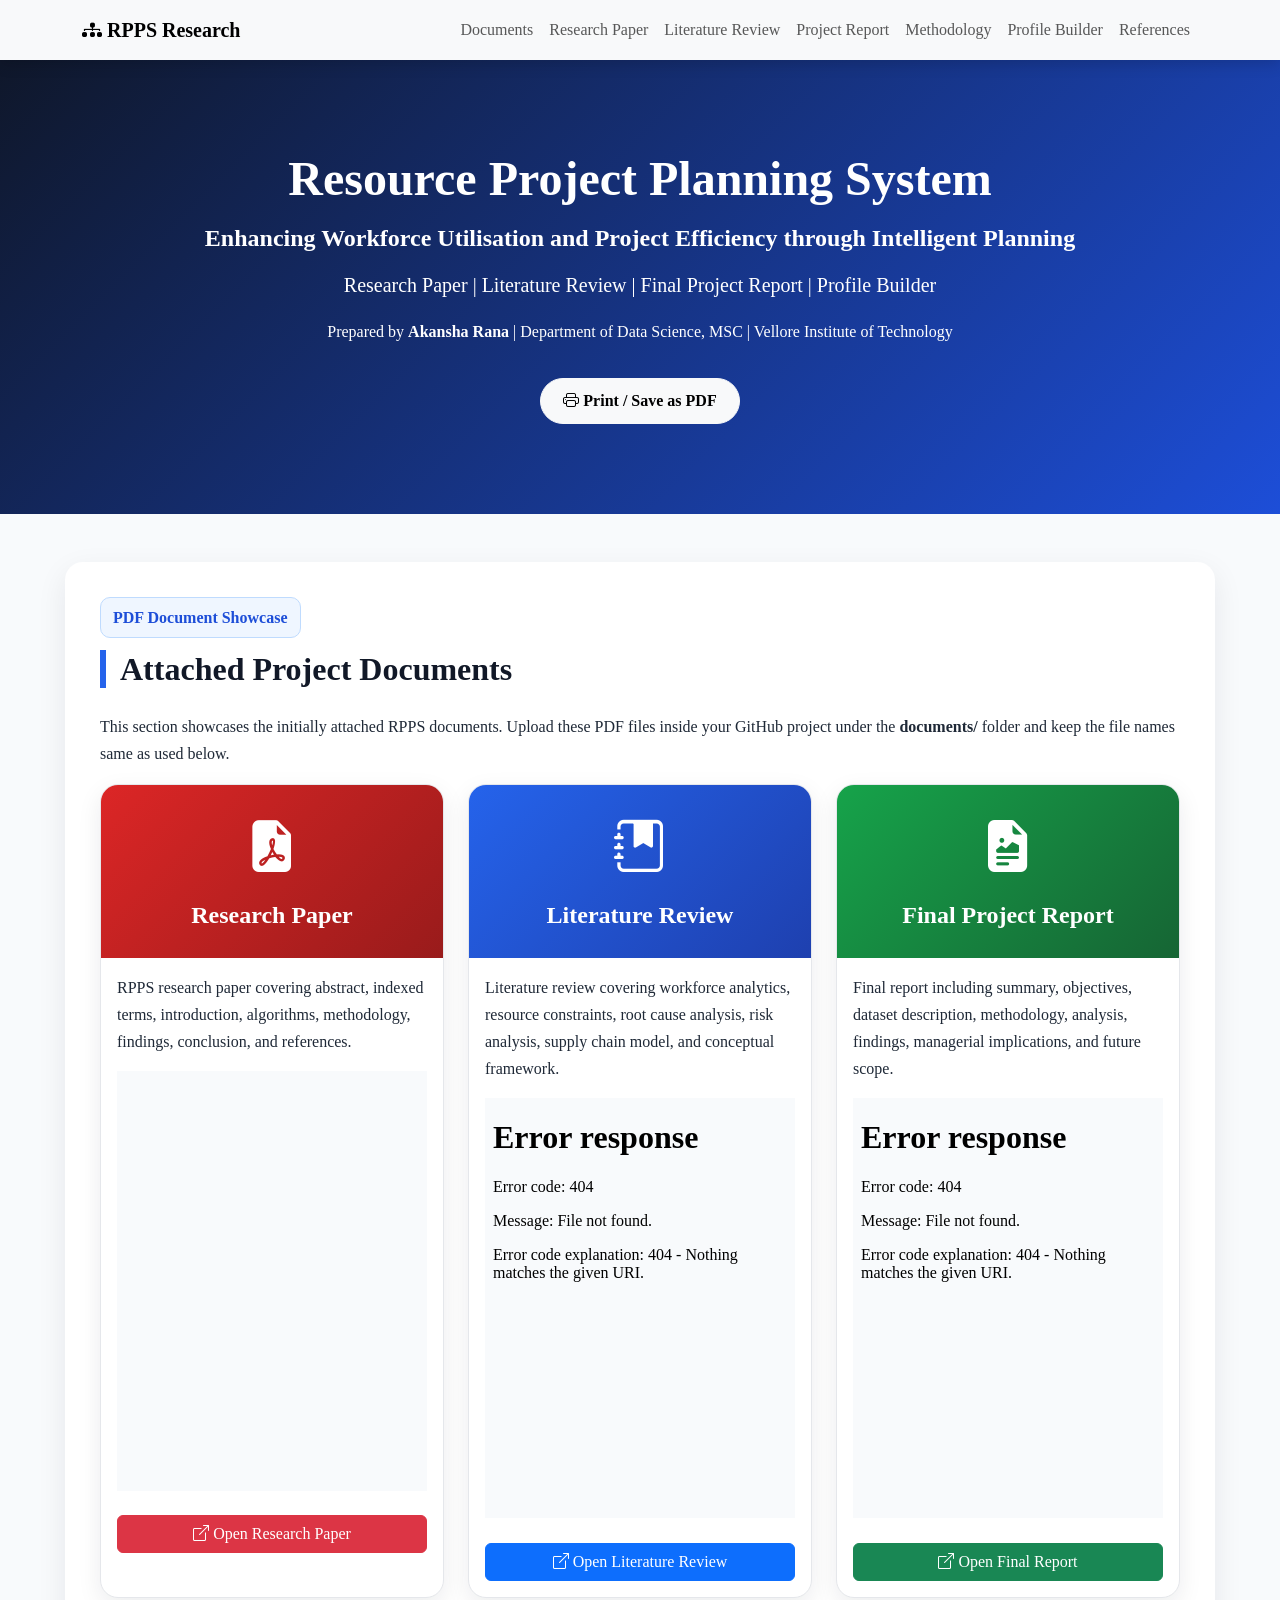
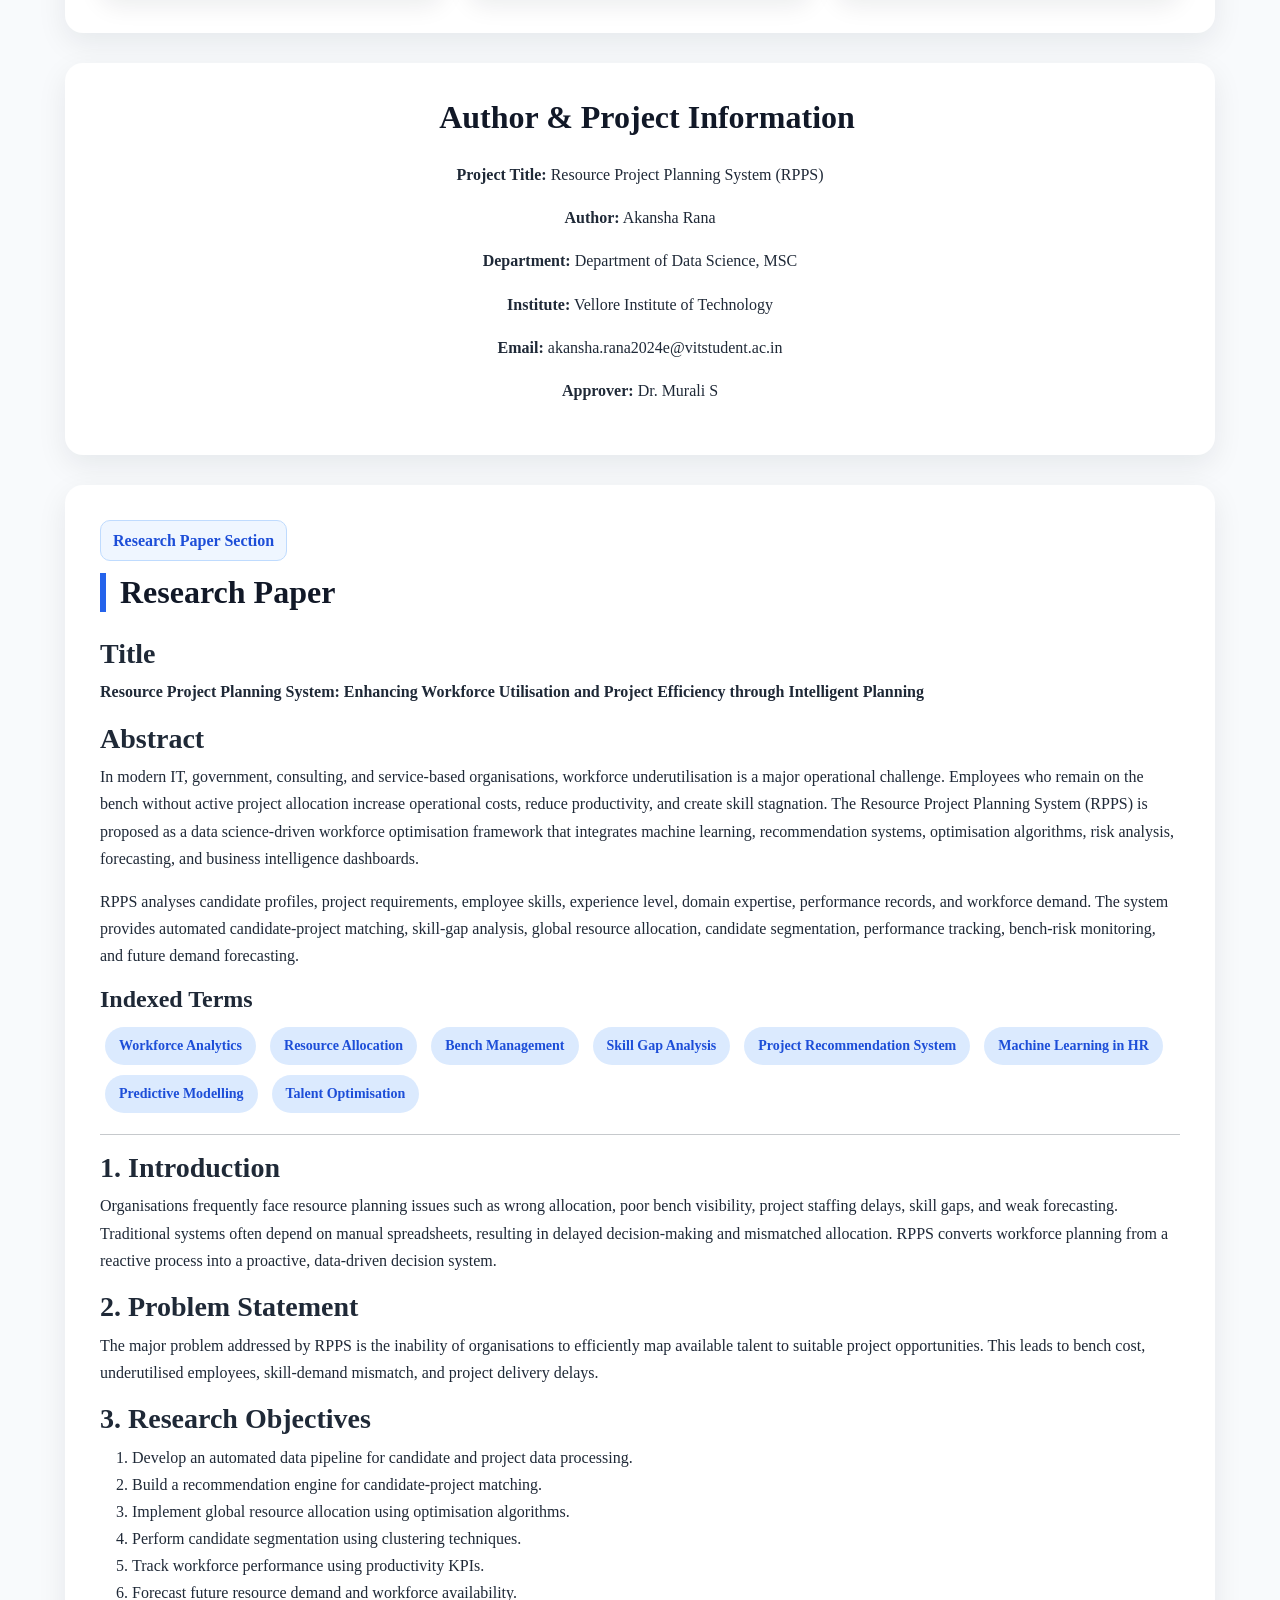
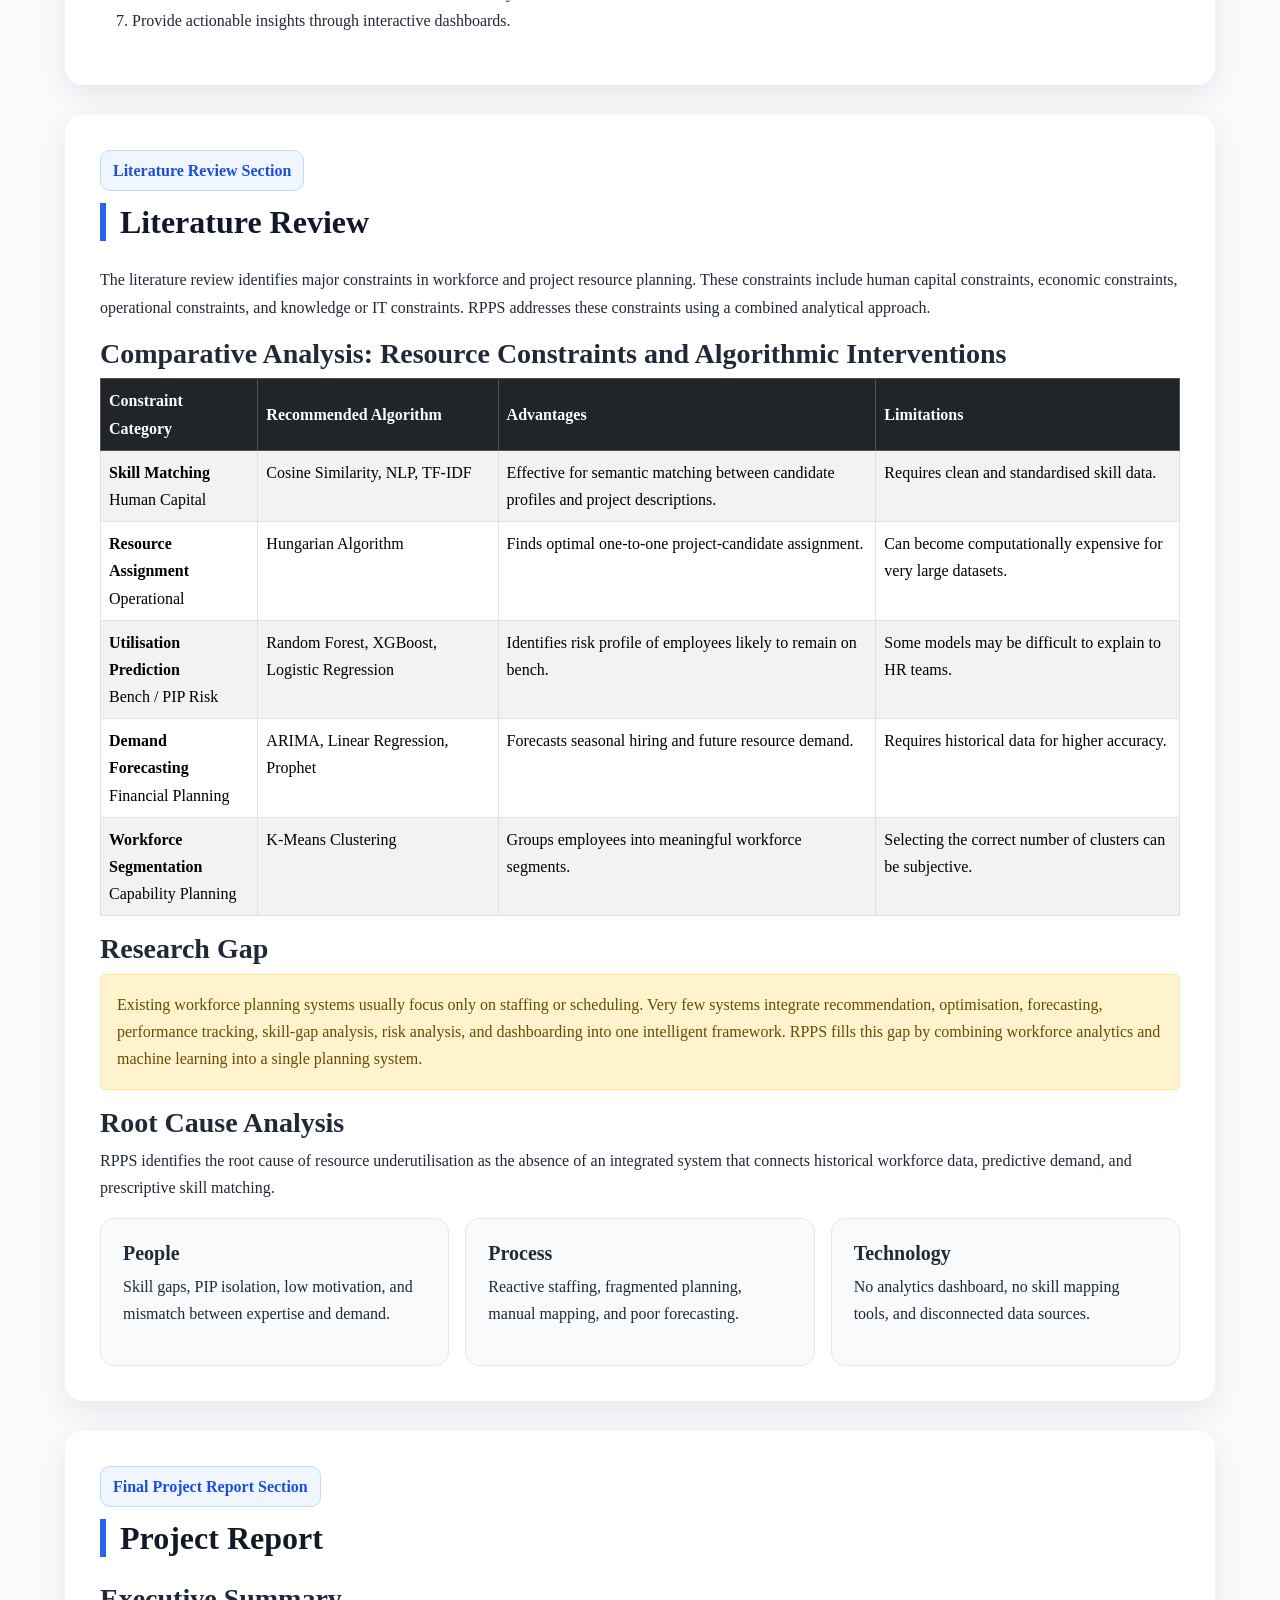
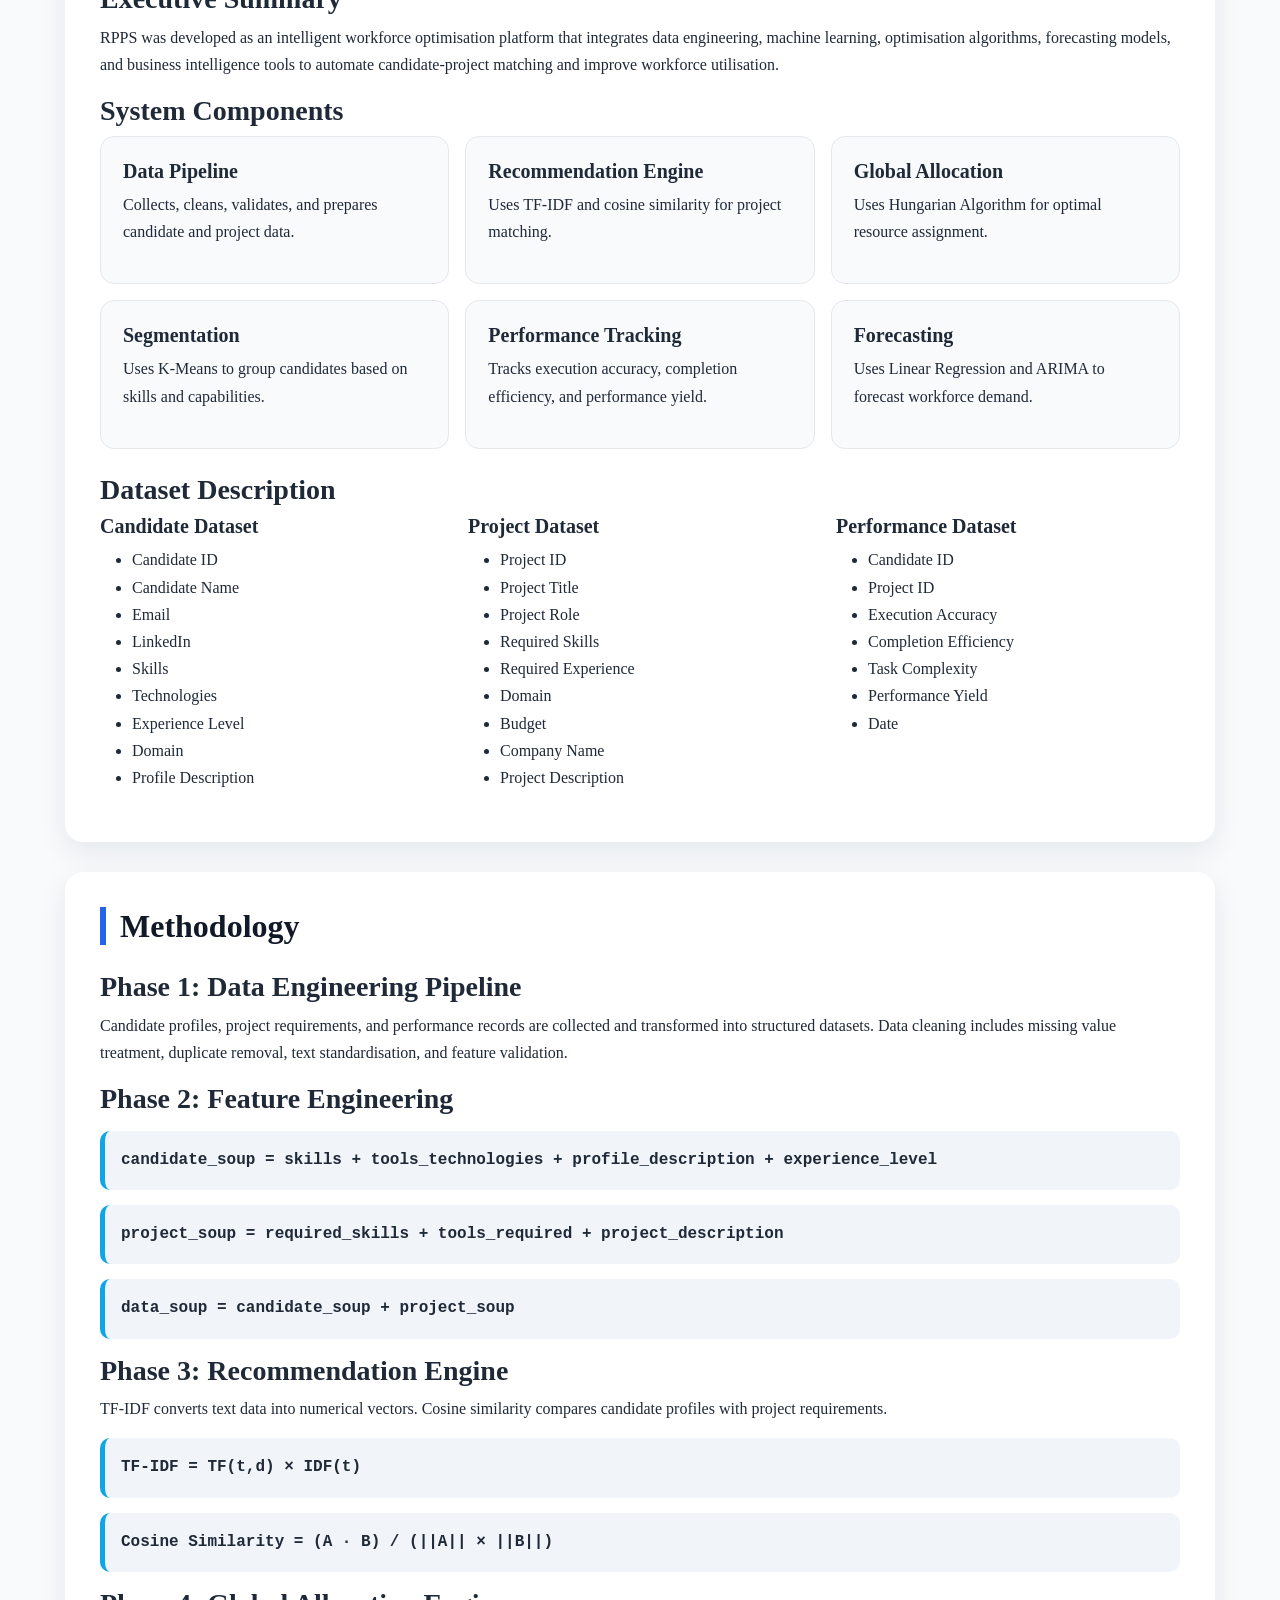
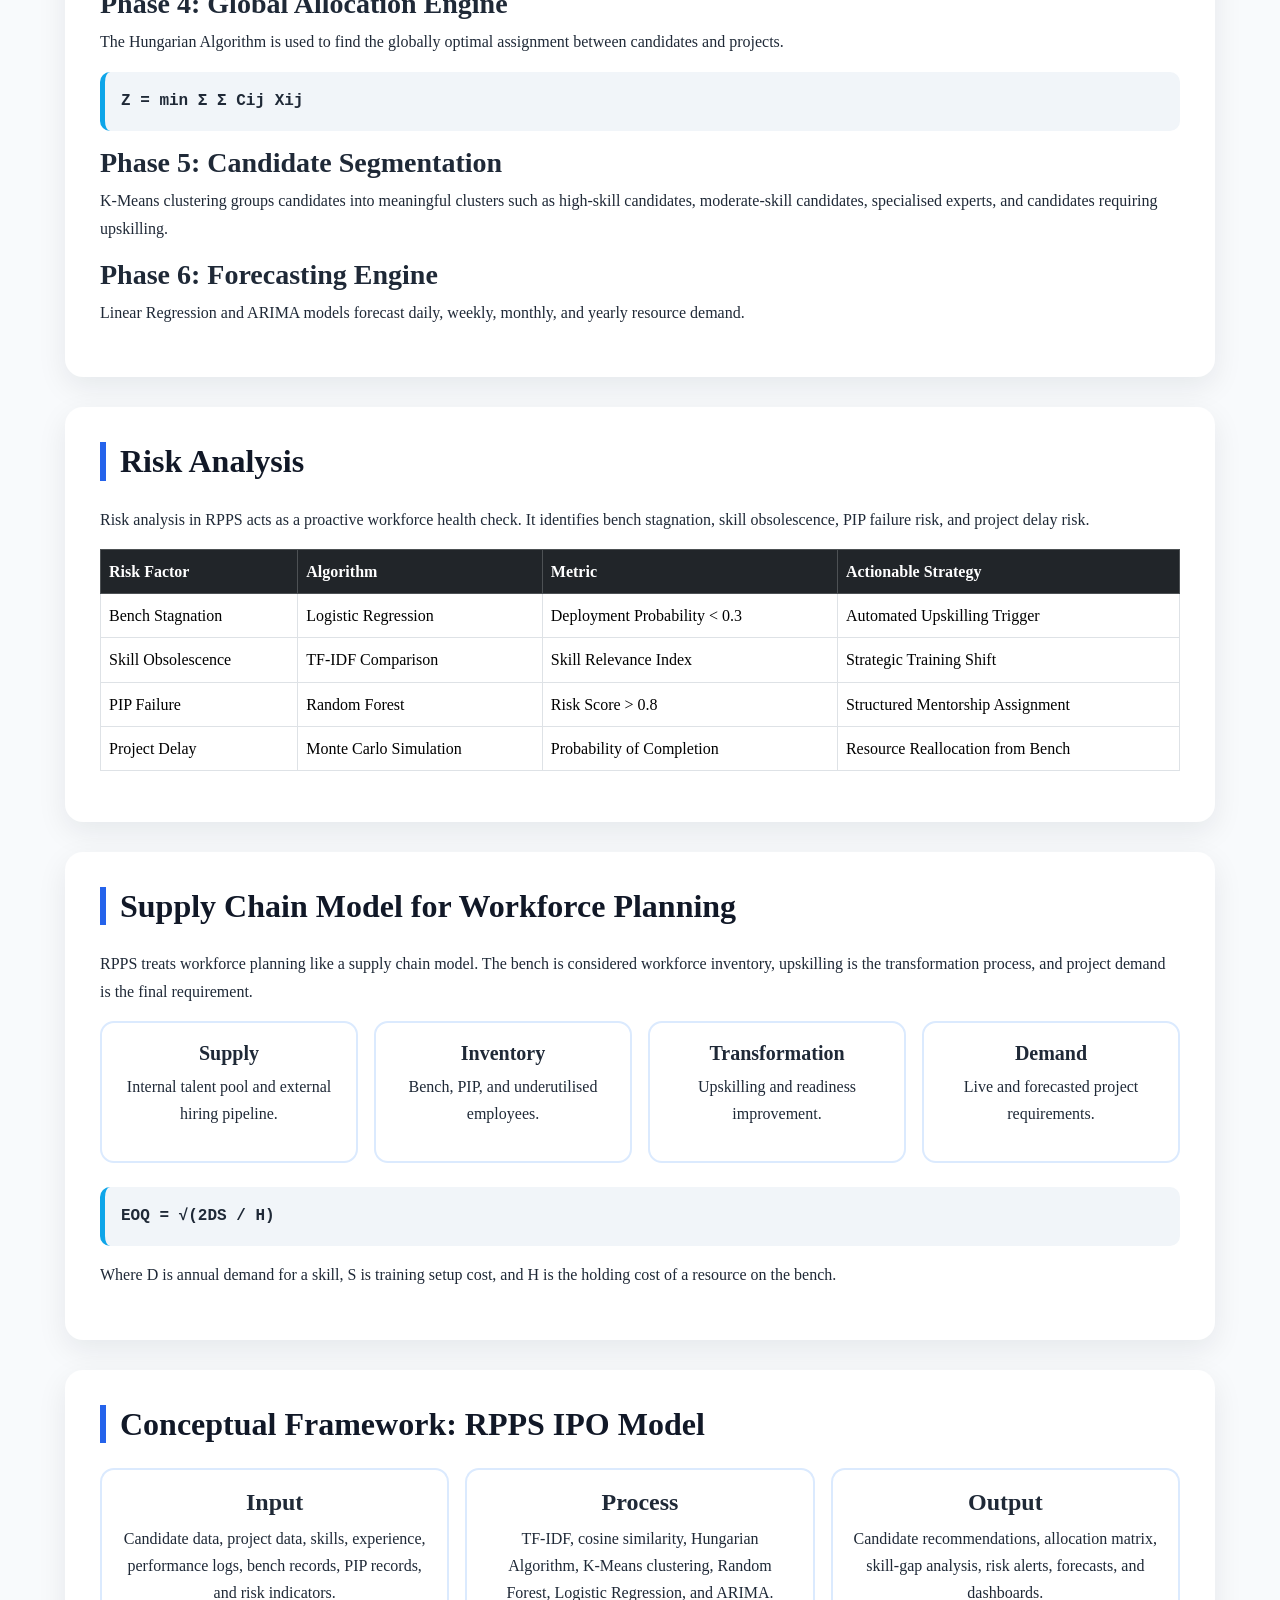
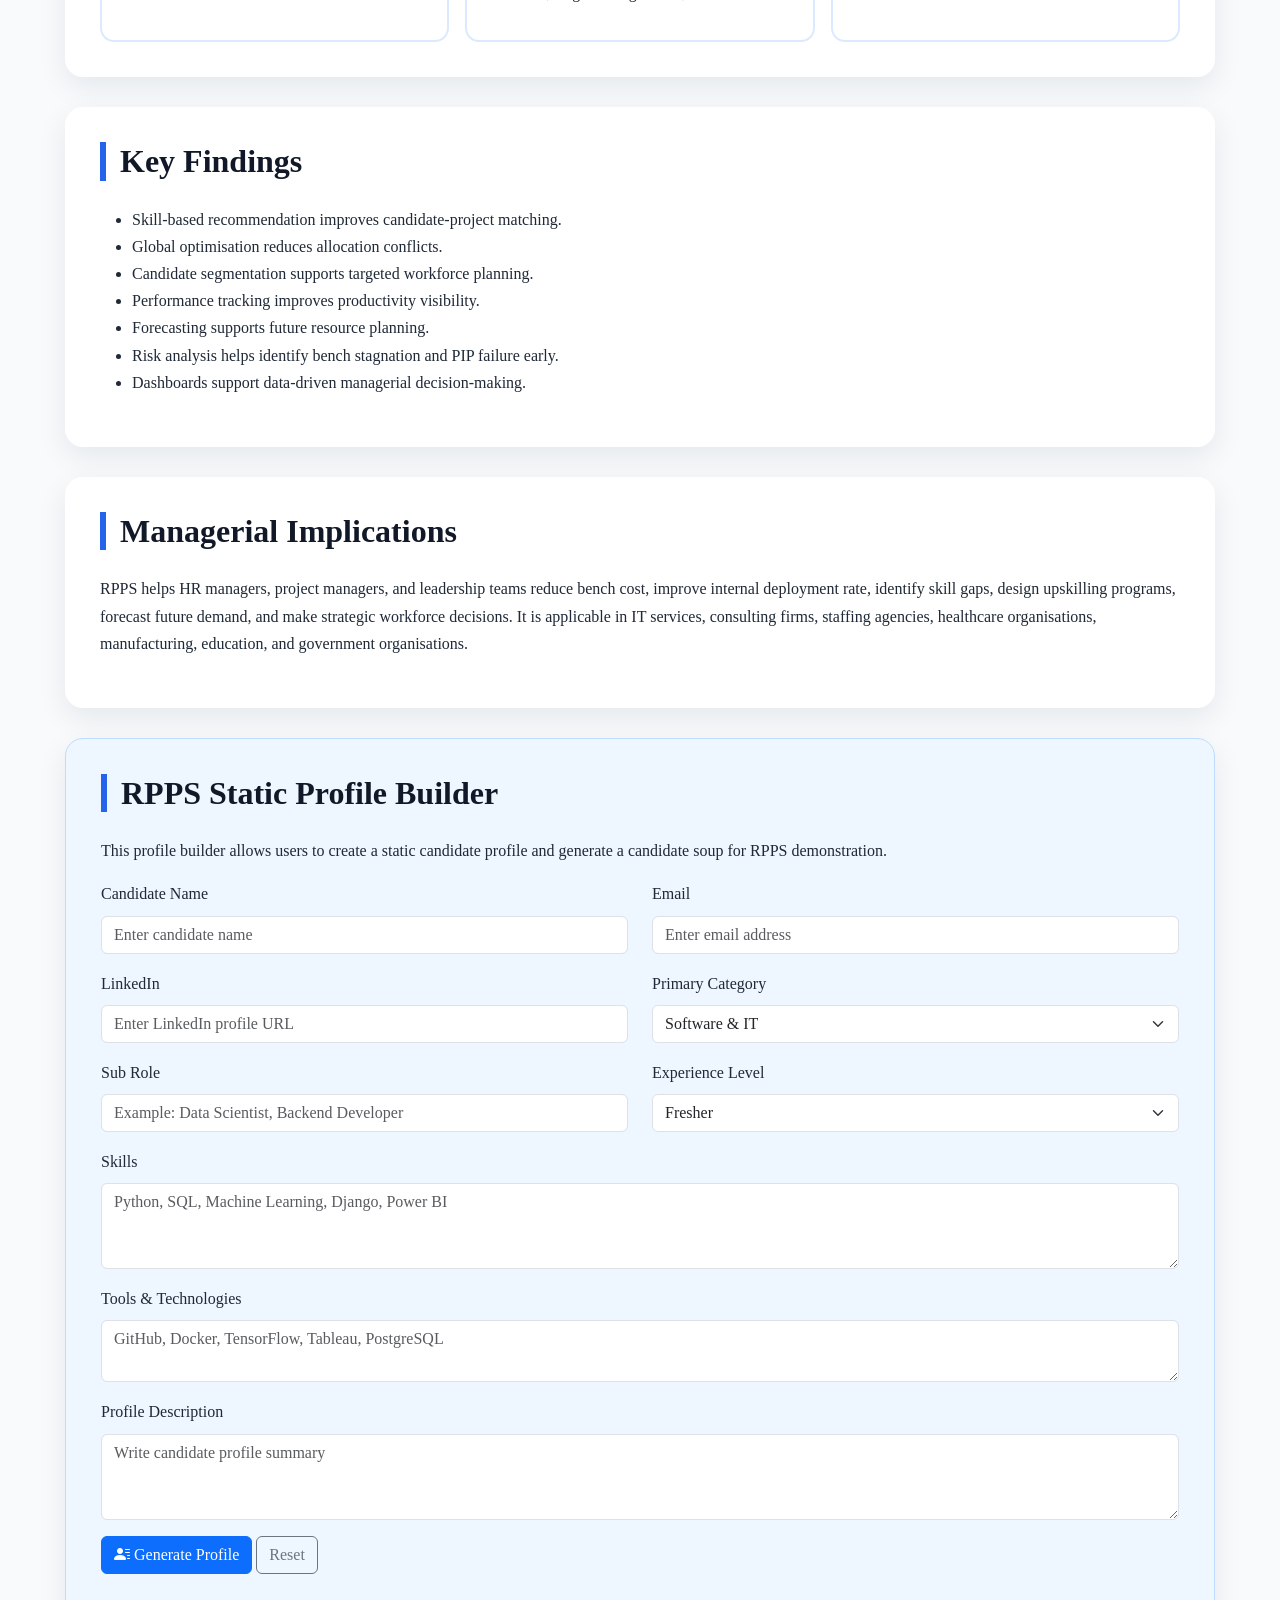
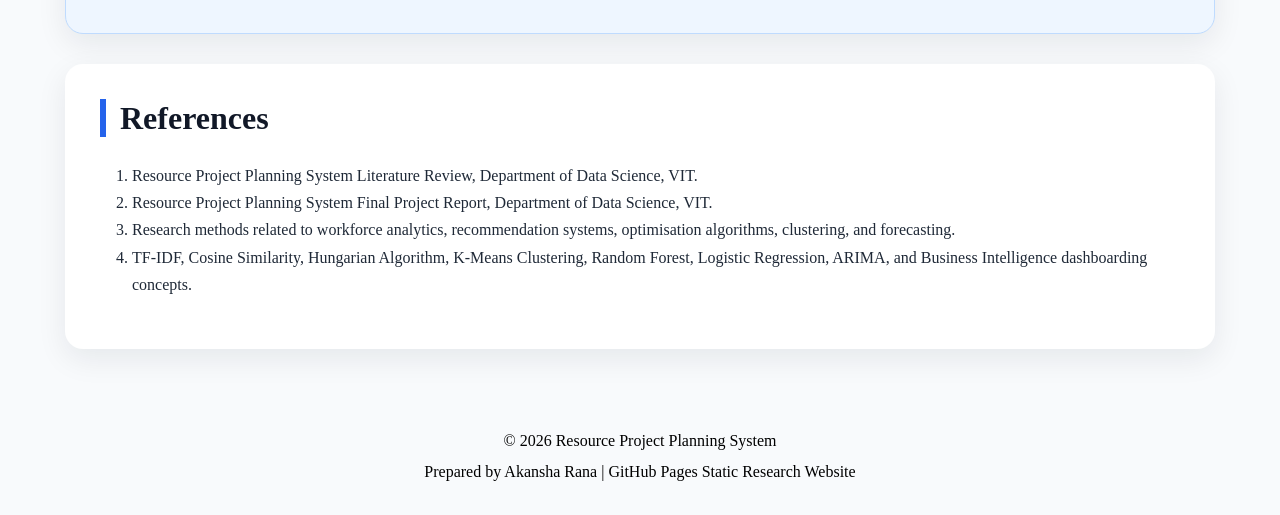
==== research_paper.html @ 9eb7f097 "adding latest code" ====
<!DOCTYPE html>
<html lang="en">
<head>
  <meta charset="UTF-8" />
  <meta name="viewport" content="width=device-width, initial-scale=1.0" />

  <title>RPPS Research Paper | GitHub Static Page</title>

  <link href="assets/css/bootstrap.min.css" rel="stylesheet">
  <link href="https://cdn.jsdelivr.net/npm/bootstrap-icons@1.11.3/font/bootstrap-icons.css" rel="stylesheet">

  <style>
    :root {
      --primary: #2563eb;
      --dark: #0f172a;
      --light: #f8fafc;
      --card: #ffffff;
      --text: #1f2937;
    }

    html {
      scroll-behavior: smooth;
    }

    body {
      font-family: Georgia, "Times New Roman", serif;
      background: var(--light);
      color: var(--text);
      line-height: 1.7;
    }

    .navbar {
      box-shadow: 0 4px 14px rgba(0,0,0,0.15);
    }

    .hero {
      background: linear-gradient(135deg, #0f172a, #1d4ed8);
      color: white;
      padding: 90px 20px;
      text-align: center;
    }

    .hero h1 {
      font-size: 3rem;
      font-weight: 800;
    }

    .container-paper {
      max-width: 1150px;
      margin: auto;
    }

    .paper-card {
      background: var(--card);
      padding: 35px;
      border-radius: 18px;
      box-shadow: 0 10px 30px rgba(15, 23, 42, 0.08);
      margin-bottom: 30px;
    }

    h2 {
      font-weight: 700;
      border-left: 6px solid var(--primary);
      padding-left: 14px;
      margin-bottom: 25px;
      color: #111827;
    }

    h3, h4, h5 {
      font-weight: 700;
    }

    .keyword {
      display: inline-block;
      background: #dbeafe;
      color: #1d4ed8;
      padding: 7px 14px;
      border-radius: 25px;
      margin: 5px;
      font-size: 14px;
      font-weight: 600;
    }

    .formula {
      background: #f1f5f9;
      border-left: 5px solid #0ea5e9;
      padding: 16px;
      border-radius: 10px;
      margin: 15px 0;
      font-family: "Courier New", monospace;
      font-weight: 600;
    }

    .mini-card {
      background: #f8fafc;
      border: 1px solid #e5e7eb;
      border-radius: 14px;
      padding: 22px;
      height: 100%;
    }

    .section-badge {
      display: inline-block;
      background: #eff6ff;
      color: #1d4ed8;
      border: 1px solid #bfdbfe;
      border-radius: 10px;
      padding: 6px 12px;
      font-weight: 700;
      margin-bottom: 12px;
    }

    .profile-box {
      background: #eef6ff;
      border: 1px solid #bfdbfe;
    }

    .flow-box {
      background: white;
      border: 2px solid #dbeafe;
      padding: 18px;
      border-radius: 14px;
      height: 100%;
      text-align: center;
    }

    .document-card {
      border: 1px solid #e5e7eb;
      border-radius: 18px;
      overflow: hidden;
      height: 100%;
      box-shadow: 0 8px 24px rgba(15, 23, 42, 0.08);
      background: #ffffff;
    }

    .document-header {
      padding: 20px;
      color: #ffffff;
      text-align: center;
    }

    .doc-paper {
      background: linear-gradient(135deg, #dc2626, #991b1b);
    }

    .doc-literature {
      background: linear-gradient(135deg, #2563eb, #1e40af);
    }

    .doc-report {
      background: linear-gradient(135deg, #16a34a, #166534);
    }

    .pdf-preview {
      width: 100%;
      height: 420px;
      border: none;
      background: #f8fafc;
    }

    .footer {
      background: var(--light);
      color: black;
      padding: 30px;
      text-align: center;
      margin-top: 40px;
    }

    .table th {
      vertical-align: middle;
    }

    .print-btn {
      border-radius: 30px;
      padding: 10px 22px;
      font-weight: 700;
    }

    @media print {
      nav,
      .print-btn,
      .profile-box,
      .footer,
      #document-showcase {
        display: none !important;
      }

      body {
        background: white;
      }

      .paper-card {
        box-shadow: none;
        border: 1px solid #ddd;
        page-break-inside: avoid;
      }
    }
  </style>
</head>

<body>

<nav class="navbar navbar-expand-lg navbar-light bg-light sticky-top">
  <div class="container">
    <a class="navbar-brand fw-bold" href="#home">
      <i class="bi bi-diagram-3-fill"></i> RPPS Research
    </a>

    <button class="navbar-toggler" type="button" data-bs-toggle="collapse" data-bs-target="#mainNavbar">
      <span class="navbar-toggler-icon"></span>
    </button>

    <div class="collapse navbar-collapse" id="mainNavbar">
      <ul class="navbar-nav ms-auto">
        <li class="nav-item"><a class="nav-link" href="#document-showcase">Documents</a></li>
        <li class="nav-item"><a class="nav-link" href="#research-paper">Research Paper</a></li>
        <li class="nav-item"><a class="nav-link" href="#literature-review">Literature Review</a></li>
        <li class="nav-item"><a class="nav-link" href="#project-report">Project Report</a></li>
        <li class="nav-item"><a class="nav-link" href="#methodology">Methodology</a></li>
        <li class="nav-item"><a class="nav-link" href="#profile-builder">Profile Builder</a></li>
        <li class="nav-item"><a class="nav-link" href="#references">References</a></li>
      </ul>
    </div>
  </div>
</nav>

<header id="home" class="hero">
  <div class="container">
    <h1>Resource Project Planning System</h1>
    <h4 class="mt-3">Enhancing Workforce Utilisation and Project Efficiency through Intelligent Planning</h4>

    <p class="lead mt-3">
      Research Paper | Literature Review | Final Project Report | Profile Builder
    </p>

    <p>
      Prepared by <strong>Akansha Rana</strong> |
      Department of Data Science, MSC |
      Vellore Institute of Technology
    </p>

    <button onclick="window.print()" class="btn btn-light print-btn mt-3">
      <i class="bi bi-printer"></i> Print / Save as PDF
    </button>
  </div>
</header>

<main class="container-paper my-5">

  <section id="document-showcase" class="paper-card">
    <span class="section-badge">PDF Document Showcase</span>

    <h2>Attached Project Documents</h2>

    <p>
      This section showcases the initially attached RPPS documents. Upload these PDF files inside your GitHub project
      under the <strong>documents/</strong> folder and keep the file names same as used below.
    </p>

    <div class="row g-4">

      <div class="col-lg-4">
        <div class="document-card">
          <div class="document-header doc-paper">
            <i class="bi bi-file-earmark-pdf-fill" style="font-size: 52px;"></i>
            <h4 class="mt-2">Research Paper</h4>
          </div>

          <div class="p-3">
            <p>
              RPPS research paper covering abstract, indexed terms, introduction, algorithms,
              methodology, findings, conclusion, and references.
            </p>

            <iframe class="pdf-preview" src="./research_paper.pdf"></iframe>

            <div class="d-grid gap-2 mt-3">
              <a href="./research_paper.pdf" target="_blank" class="btn btn-danger">
                <i class="bi bi-box-arrow-up-right"></i> Open Research Paper
              </a>
            </div>
          </div>
        </div>
      </div>

      <div class="col-lg-4">
        <div class="document-card">
          <div class="document-header doc-literature">
            <i class="bi bi-journal-bookmark-fill" style="font-size: 52px;"></i>
            <h4 class="mt-2">Literature Review</h4>
          </div>

          <div class="p-3">
            <p>
              Literature review covering workforce analytics, resource constraints, root cause analysis,
              risk analysis, supply chain model, and conceptual framework.
            </p>

            <iframe class="pdf-preview" src="./literature-review.pdf"></iframe>

            <div class="d-grid gap-2 mt-3">
              <a href="./literature-review.pdf" target="_blank" class="btn btn-primary">
                <i class="bi bi-box-arrow-up-right"></i> Open Literature Review
              </a>
            </div>
          </div>
        </div>
      </div>

      <div class="col-lg-4">
        <div class="document-card">
          <div class="document-header doc-report">
            <i class="bi bi-file-earmark-richtext-fill" style="font-size: 52px;"></i>
            <h4 class="mt-2">Final Project Report</h4>
          </div>

          <div class="p-3">
            <p>
              Final report including summary, objectives, dataset description, methodology,
              analysis, findings, managerial implications, and future scope.
            </p>

            <iframe class="pdf-preview" src="./final-project-report.pdf"></iframe>

            <div class="d-grid gap-2 mt-3">
              <a href="./final-project-report.pdf" target="_blank" class="btn btn-success">
                <i class="bi bi-box-arrow-up-right"></i> Open Final Report
              </a>
            </div>
          </div>
        </div>
      </div>

    </div>
  </section>

  <section class="paper-card text-center">
    <h2 class="border-0">Author & Project Information</h2>

    <p><strong>Project Title:</strong> Resource Project Planning System (RPPS)</p>
    <p><strong>Author:</strong> Akansha Rana</p>
    <p><strong>Department:</strong> Department of Data Science, MSC</p>
    <p><strong>Institute:</strong> Vellore Institute of Technology</p>
    <p><strong>Email:</strong> akansha.rana2024e@vitstudent.ac.in</p>
    <p><strong>Approver:</strong> Dr. Murali S</p>
  </section>

  <section id="research-paper" class="paper-card">
    <span class="section-badge">Research Paper Section</span>

    <h2>Research Paper</h2>

    <h3>Title</h3>
    <p>
      <strong>
        Resource Project Planning System:
        Enhancing Workforce Utilisation and Project Efficiency through Intelligent Planning
      </strong>
    </p>

    <h3>Abstract</h3>
    <p>
      In modern IT, government, consulting, and service-based organisations, workforce underutilisation is a major operational challenge.
      Employees who remain on the bench without active project allocation increase operational costs, reduce productivity,
      and create skill stagnation. The Resource Project Planning System (RPPS) is proposed as a data science-driven workforce
      optimisation framework that integrates machine learning, recommendation systems, optimisation algorithms, risk analysis,
      forecasting, and business intelligence dashboards.
    </p>

    <p>
      RPPS analyses candidate profiles, project requirements, employee skills, experience level, domain expertise,
      performance records, and workforce demand. The system provides automated candidate-project matching, skill-gap analysis,
      global resource allocation, candidate segmentation, performance tracking, bench-risk monitoring, and future demand forecasting.
    </p>

    <h4>Indexed Terms</h4>

    <span class="keyword">Workforce Analytics</span>
    <span class="keyword">Resource Allocation</span>
    <span class="keyword">Bench Management</span>
    <span class="keyword">Skill Gap Analysis</span>
    <span class="keyword">Project Recommendation System</span>
    <span class="keyword">Machine Learning in HR</span>
    <span class="keyword">Predictive Modelling</span>
    <span class="keyword">Talent Optimisation</span>

    <hr>

    <h3>1. Introduction</h3>
    <p>
      Organisations frequently face resource planning issues such as wrong allocation, poor bench visibility,
      project staffing delays, skill gaps, and weak forecasting. Traditional systems often depend on manual spreadsheets,
      resulting in delayed decision-making and mismatched allocation. RPPS converts workforce planning from a reactive
      process into a proactive, data-driven decision system.
    </p>

    <h3>2. Problem Statement</h3>
    <p>
      The major problem addressed by RPPS is the inability of organisations to efficiently map available talent
      to suitable project opportunities. This leads to bench cost, underutilised employees, skill-demand mismatch,
      and project delivery delays.
    </p>

    <h3>3. Research Objectives</h3>
    <ol>
      <li>Develop an automated data pipeline for candidate and project data processing.</li>
      <li>Build a recommendation engine for candidate-project matching.</li>
      <li>Implement global resource allocation using optimisation algorithms.</li>
      <li>Perform candidate segmentation using clustering techniques.</li>
      <li>Track workforce performance using productivity KPIs.</li>
      <li>Forecast future resource demand and workforce availability.</li>
      <li>Provide actionable insights through interactive dashboards.</li>
    </ol>
  </section>

  <section id="literature-review" class="paper-card">
    <span class="section-badge">Literature Review Section</span>

    <h2>Literature Review</h2>

    <p>
      The literature review identifies major constraints in workforce and project resource planning.
      These constraints include human capital constraints, economic constraints, operational constraints,
      and knowledge or IT constraints. RPPS addresses these constraints using a combined analytical approach.
    </p>

    <h3>Comparative Analysis: Resource Constraints and Algorithmic Interventions</h3>

    <div class="table-responsive">
      <table class="table table-bordered table-striped">
        <thead class="table-dark">
          <tr>
            <th>Constraint Category</th>
            <th>Recommended Algorithm</th>
            <th>Advantages</th>
            <th>Limitations</th>
          </tr>
        </thead>

        <tbody>
          <tr>
            <td><strong>Skill Matching</strong><br>Human Capital</td>
            <td>Cosine Similarity, NLP, TF-IDF</td>
            <td>Effective for semantic matching between candidate profiles and project descriptions.</td>
            <td>Requires clean and standardised skill data.</td>
          </tr>

          <tr>
            <td><strong>Resource Assignment</strong><br>Operational</td>
            <td>Hungarian Algorithm</td>
            <td>Finds optimal one-to-one project-candidate assignment.</td>
            <td>Can become computationally expensive for very large datasets.</td>
          </tr>

          <tr>
            <td><strong>Utilisation Prediction</strong><br>Bench / PIP Risk</td>
            <td>Random Forest, XGBoost, Logistic Regression</td>
            <td>Identifies risk profile of employees likely to remain on bench.</td>
            <td>Some models may be difficult to explain to HR teams.</td>
          </tr>

          <tr>
            <td><strong>Demand Forecasting</strong><br>Financial Planning</td>
            <td>ARIMA, Linear Regression, Prophet</td>
            <td>Forecasts seasonal hiring and future resource demand.</td>
            <td>Requires historical data for higher accuracy.</td>
          </tr>

          <tr>
            <td><strong>Workforce Segmentation</strong><br>Capability Planning</td>
            <td>K-Means Clustering</td>
            <td>Groups employees into meaningful workforce segments.</td>
            <td>Selecting the correct number of clusters can be subjective.</td>
          </tr>
        </tbody>
      </table>
    </div>

    <h3>Research Gap</h3>

    <div class="alert alert-warning">
      Existing workforce planning systems usually focus only on staffing or scheduling.
      Very few systems integrate recommendation, optimisation, forecasting, performance tracking,
      skill-gap analysis, risk analysis, and dashboarding into one intelligent framework.
      RPPS fills this gap by combining workforce analytics and machine learning into a single planning system.
    </div>

    <h3>Root Cause Analysis</h3>

    <p>
      RPPS identifies the root cause of resource underutilisation as the absence of an integrated system
      that connects historical workforce data, predictive demand, and prescriptive skill matching.
    </p>

    <div class="row g-3">
      <div class="col-md-4">
        <div class="mini-card">
          <h5>People</h5>
          <p>Skill gaps, PIP isolation, low motivation, and mismatch between expertise and demand.</p>
        </div>
      </div>

      <div class="col-md-4">
        <div class="mini-card">
          <h5>Process</h5>
          <p>Reactive staffing, fragmented planning, manual mapping, and poor forecasting.</p>
        </div>
      </div>

      <div class="col-md-4">
        <div class="mini-card">
          <h5>Technology</h5>
          <p>No analytics dashboard, no skill mapping tools, and disconnected data sources.</p>
        </div>
      </div>
    </div>
  </section>

  <section id="project-report" class="paper-card">
    <span class="section-badge">Final Project Report Section</span>

    <h2>Project Report</h2>

    <h3>Executive Summary</h3>

    <p>
      RPPS was developed as an intelligent workforce optimisation platform that integrates data engineering,
      machine learning, optimisation algorithms, forecasting models, and business intelligence tools to automate
      candidate-project matching and improve workforce utilisation.
    </p>

    <h3>System Components</h3>

    <div class="row g-3">
      <div class="col-md-4">
        <div class="mini-card">
          <h5>Data Pipeline</h5>
          <p>Collects, cleans, validates, and prepares candidate and project data.</p>
        </div>
      </div>

      <div class="col-md-4">
        <div class="mini-card">
          <h5>Recommendation Engine</h5>
          <p>Uses TF-IDF and cosine similarity for project matching.</p>
        </div>
      </div>

      <div class="col-md-4">
        <div class="mini-card">
          <h5>Global Allocation</h5>
          <p>Uses Hungarian Algorithm for optimal resource assignment.</p>
        </div>
      </div>

      <div class="col-md-4">
        <div class="mini-card">
          <h5>Segmentation</h5>
          <p>Uses K-Means to group candidates based on skills and capabilities.</p>
        </div>
      </div>

      <div class="col-md-4">
        <div class="mini-card">
          <h5>Performance Tracking</h5>
          <p>Tracks execution accuracy, completion efficiency, and performance yield.</p>
        </div>
      </div>

      <div class="col-md-4">
        <div class="mini-card">
          <h5>Forecasting</h5>
          <p>Uses Linear Regression and ARIMA to forecast workforce demand.</p>
        </div>
      </div>
    </div>

    <h3 class="mt-4">Dataset Description</h3>

    <div class="row">
      <div class="col-md-4">
        <h5>Candidate Dataset</h5>
        <ul>
          <li>Candidate ID</li>
          <li>Candidate Name</li>
          <li>Email</li>
          <li>LinkedIn</li>
          <li>Skills</li>
          <li>Technologies</li>
          <li>Experience Level</li>
          <li>Domain</li>
          <li>Profile Description</li>
        </ul>
      </div>

      <div class="col-md-4">
        <h5>Project Dataset</h5>
        <ul>
          <li>Project ID</li>
          <li>Project Title</li>
          <li>Project Role</li>
          <li>Required Skills</li>
          <li>Required Experience</li>
          <li>Domain</li>
          <li>Budget</li>
          <li>Company Name</li>
          <li>Project Description</li>
        </ul>
      </div>

      <div class="col-md-4">
        <h5>Performance Dataset</h5>
        <ul>
          <li>Candidate ID</li>
          <li>Project ID</li>
          <li>Execution Accuracy</li>
          <li>Completion Efficiency</li>
          <li>Task Complexity</li>
          <li>Performance Yield</li>
          <li>Date</li>
        </ul>
      </div>
    </div>
  </section>

  <section id="methodology" class="paper-card">
    <h2>Methodology</h2>

    <h3>Phase 1: Data Engineering Pipeline</h3>

    <p>
      Candidate profiles, project requirements, and performance records are collected and transformed into structured datasets.
      Data cleaning includes missing value treatment, duplicate removal, text standardisation, and feature validation.
    </p>

    <h3>Phase 2: Feature Engineering</h3>

    <div class="formula">
      candidate_soup = skills + tools_technologies + profile_description + experience_level
    </div>

    <div class="formula">
      project_soup = required_skills + tools_required + project_description
    </div>

    <div class="formula">
      data_soup = candidate_soup + project_soup
    </div>

    <h3>Phase 3: Recommendation Engine</h3>

    <p>
      TF-IDF converts text data into numerical vectors. Cosine similarity compares candidate profiles with project requirements.
    </p>

    <div class="formula">
      TF-IDF = TF(t,d) × IDF(t)
    </div>

    <div class="formula">
      Cosine Similarity = (A · B) / (||A|| × ||B||)
    </div>

    <h3>Phase 4: Global Allocation Engine</h3>

    <p>
      The Hungarian Algorithm is used to find the globally optimal assignment between candidates and projects.
    </p>

    <div class="formula">
      Z = min Σ Σ Cij Xij
    </div>

    <h3>Phase 5: Candidate Segmentation</h3>

    <p>
      K-Means clustering groups candidates into meaningful clusters such as high-skill candidates, moderate-skill candidates,
      specialised experts, and candidates requiring upskilling.
    </p>

    <h3>Phase 6: Forecasting Engine</h3>

    <p>
      Linear Regression and ARIMA models forecast daily, weekly, monthly, and yearly resource demand.
    </p>
  </section>

  <section class="paper-card">
    <h2>Risk Analysis</h2>

    <p>
      Risk analysis in RPPS acts as a proactive workforce health check.
      It identifies bench stagnation, skill obsolescence, PIP failure risk, and project delay risk.
    </p>

    <div class="table-responsive">
      <table class="table table-bordered">
        <thead class="table-dark">
          <tr>
            <th>Risk Factor</th>
            <th>Algorithm</th>
            <th>Metric</th>
            <th>Actionable Strategy</th>
          </tr>
        </thead>

        <tbody>
          <tr>
            <td>Bench Stagnation</td>
            <td>Logistic Regression</td>
            <td>Deployment Probability &lt; 0.3</td>
            <td>Automated Upskilling Trigger</td>
          </tr>

          <tr>
            <td>Skill Obsolescence</td>
            <td>TF-IDF Comparison</td>
            <td>Skill Relevance Index</td>
            <td>Strategic Training Shift</td>
          </tr>

          <tr>
            <td>PIP Failure</td>
            <td>Random Forest</td>
            <td>Risk Score &gt; 0.8</td>
            <td>Structured Mentorship Assignment</td>
          </tr>

          <tr>
            <td>Project Delay</td>
            <td>Monte Carlo Simulation</td>
            <td>Probability of Completion</td>
            <td>Resource Reallocation from Bench</td>
          </tr>
        </tbody>
      </table>
    </div>
  </section>

  <section class="paper-card">
    <h2>Supply Chain Model for Workforce Planning</h2>

    <p>
      RPPS treats workforce planning like a supply chain model.
      The bench is considered workforce inventory, upskilling is the transformation process,
      and project demand is the final requirement.
    </p>

    <div class="row g-3">
      <div class="col-md-3">
        <div class="flow-box">
          <h5>Supply</h5>
          <p>Internal talent pool and external hiring pipeline.</p>
        </div>
      </div>

      <div class="col-md-3">
        <div class="flow-box">
          <h5>Inventory</h5>
          <p>Bench, PIP, and underutilised employees.</p>
        </div>
      </div>

      <div class="col-md-3">
        <div class="flow-box">
          <h5>Transformation</h5>
          <p>Upskilling and readiness improvement.</p>
        </div>
      </div>

      <div class="col-md-3">
        <div class="flow-box">
          <h5>Demand</h5>
          <p>Live and forecasted project requirements.</p>
        </div>
      </div>
    </div>

    <div class="formula mt-4">
      EOQ = √(2DS / H)
    </div>

    <p>
      Where D is annual demand for a skill, S is training setup cost,
      and H is the holding cost of a resource on the bench.
    </p>
  </section>

  <section class="paper-card">
    <h2>Conceptual Framework: RPPS IPO Model</h2>

    <div class="row g-3">
      <div class="col-md-4">
        <div class="flow-box">
          <h4>Input</h4>
          <p>
            Candidate data, project data, skills, experience, performance logs,
            bench records, PIP records, and risk indicators.
          </p>
        </div>
      </div>

      <div class="col-md-4">
        <div class="flow-box">
          <h4>Process</h4>
          <p>
            TF-IDF, cosine similarity, Hungarian Algorithm, K-Means clustering,
            Random Forest, Logistic Regression, and ARIMA.
          </p>
        </div>
      </div>

      <div class="col-md-4">
        <div class="flow-box">
          <h4>Output</h4>
          <p>
            Candidate recommendations, allocation matrix, skill-gap analysis,
            risk alerts, forecasts, and dashboards.
          </p>
        </div>
      </div>
    </div>
  </section>

  <section class="paper-card">
    <h2>Key Findings</h2>

    <ul>
      <li>Skill-based recommendation improves candidate-project matching.</li>
      <li>Global optimisation reduces allocation conflicts.</li>
      <li>Candidate segmentation supports targeted workforce planning.</li>
      <li>Performance tracking improves productivity visibility.</li>
      <li>Forecasting supports future resource planning.</li>
      <li>Risk analysis helps identify bench stagnation and PIP failure early.</li>
      <li>Dashboards support data-driven managerial decision-making.</li>
    </ul>
  </section>

  <section class="paper-card">
    <h2>Managerial Implications</h2>

    <p>
      RPPS helps HR managers, project managers, and leadership teams reduce bench cost,
      improve internal deployment rate, identify skill gaps, design upskilling programs,
      forecast future demand, and make strategic workforce decisions.
      It is applicable in IT services, consulting firms, staffing agencies, healthcare organisations,
      manufacturing, education, and government organisations.
    </p>
  </section>

  <section id="profile-builder" class="paper-card profile-box">
    <h2>RPPS Static Profile Builder</h2>

    <p>
      This profile builder allows users to create a static candidate profile
      and generate a candidate soup for RPPS demonstration.
    </p>

    <form id="profileForm">
      <div class="row">
        <div class="col-md-6 mb-3">
          <label class="form-label">Candidate Name</label>
          <input type="text" class="form-control" id="name" placeholder="Enter candidate name">
        </div>

        <div class="col-md-6 mb-3">
          <label class="form-label">Email</label>
          <input type="email" class="form-control" id="email" placeholder="Enter email address">
        </div>

        <div class="col-md-6 mb-3">
          <label class="form-label">LinkedIn</label>
          <input type="url" class="form-control" id="linkedin" placeholder="Enter LinkedIn profile URL">
        </div>

        <div class="col-md-6 mb-3">
          <label class="form-label">Primary Category</label>
          <select class="form-select" id="category">
            <option>Software & IT</option>
            <option>Science & Research</option>
            <option>Finance</option>
            <option>Engineering</option>
            <option>Healthcare</option>
            <option>Education</option>
            <option>Textile</option>
            <option>Art & Craft</option>
          </select>
        </div>

        <div class="col-md-6 mb-3">
          <label class="form-label">Sub Role</label>
          <input type="text" class="form-control" id="role" placeholder="Example: Data Scientist, Backend Developer">
        </div>

        <div class="col-md-6 mb-3">
          <label class="form-label">Experience Level</label>
          <select class="form-select" id="experience">
            <option>Fresher</option>
            <option>Beginner</option>
            <option>Intermediate</option>
            <option>Advanced</option>
            <option>Expert</option>
          </select>
        </div>

        <div class="col-md-12 mb-3">
          <label class="form-label">Skills</label>
          <textarea class="form-control" id="skills" rows="3" placeholder="Python, SQL, Machine Learning, Django, Power BI"></textarea>
        </div>

        <div class="col-md-12 mb-3">
          <label class="form-label">Tools & Technologies</label>
          <textarea class="form-control" id="tools" rows="2" placeholder="GitHub, Docker, TensorFlow, Tableau, PostgreSQL"></textarea>
        </div>

        <div class="col-md-12 mb-3">
          <label class="form-label">Profile Description</label>
          <textarea class="form-control" id="description" rows="3" placeholder="Write candidate profile summary"></textarea>
        </div>
      </div>

      <button type="button" onclick="buildProfile()" class="btn btn-primary">
        <i class="bi bi-person-lines-fill"></i> Generate Profile
      </button>

      <button type="reset" class="btn btn-outline-secondary">
        Reset
      </button>
    </form>

    <div id="profileOutput" class="mt-4"></div>
  </section>

  <section id="references" class="paper-card">
    <h2>References</h2>

    <ol>
      <li>Resource Project Planning System Literature Review, Department of Data Science, VIT.</li>
      <li>Resource Project Planning System Final Project Report, Department of Data Science, VIT.</li>
      <li>Research methods related to workforce analytics, recommendation systems, optimisation algorithms, clustering, and forecasting.</li>
      <li>TF-IDF, Cosine Similarity, Hungarian Algorithm, K-Means Clustering, Random Forest, Logistic Regression, ARIMA, and Business Intelligence dashboarding concepts.</li>
    </ol>
  </section>

</main>

<footer class="footer">
  <p class="mb-1">© 2026 Resource Project Planning System</p>
  <p class="mb-0">Prepared by Akansha Rana | GitHub Pages Static Research Website</p>
</footer>

<script>
  function buildProfile() {
    const name = document.getElementById("name").value || "Candidate Name";
    const email = document.getElementById("email").value || "candidate@email.com";
    const linkedin = document.getElementById("linkedin").value || "Not Provided";
    const category = document.getElementById("category").value;
    const role = document.getElementById("role").value || "Not Provided";
    const experience = document.getElementById("experience").value;
    const skills = document.getElementById("skills").value || "Not Provided";
    const tools = document.getElementById("tools").value || "Not Provided";
    const description = document.getElementById("description").value || "No profile description added.";

    const candidateSoup = `${skills} ${tools} ${description} ${role} ${experience} ${category}`;

    document.getElementById("profileOutput").innerHTML = `
      <div class="card shadow-sm border-primary">
        <div class="card-body">
          <h4 class="text-primary">${name}</h4>

          <p><strong>Email:</strong> ${email}</p>
          <p><strong>LinkedIn:</strong> ${linkedin}</p>
          <p><strong>Primary Category:</strong> ${category}</p>
          <p><strong>Sub Role:</strong> ${role}</p>
          <p><strong>Experience Level:</strong> ${experience}</p>
          <p><strong>Skills:</strong> ${skills}</p>
          <p><strong>Tools & Technologies:</strong> ${tools}</p>
          <p><strong>Profile Description:</strong> ${description}</p>

          <hr>

          <h5>Generated Candidate Soup</h5>

          <div class="bg-light p-3 rounded">
            ${candidateSoup}
          </div>

          <div class="alert alert-success mt-3">
            Candidate profile generated successfully for RPPS recommendation model demonstration.
          </div>
        </div>
      </div>
    `;
  }
</script>

<script src="https://cdn.jsdelivr.net/npm/bootstrap@5.3.3/dist/js/bootstrap.bundle.min.js"></script>

</body>
</html>
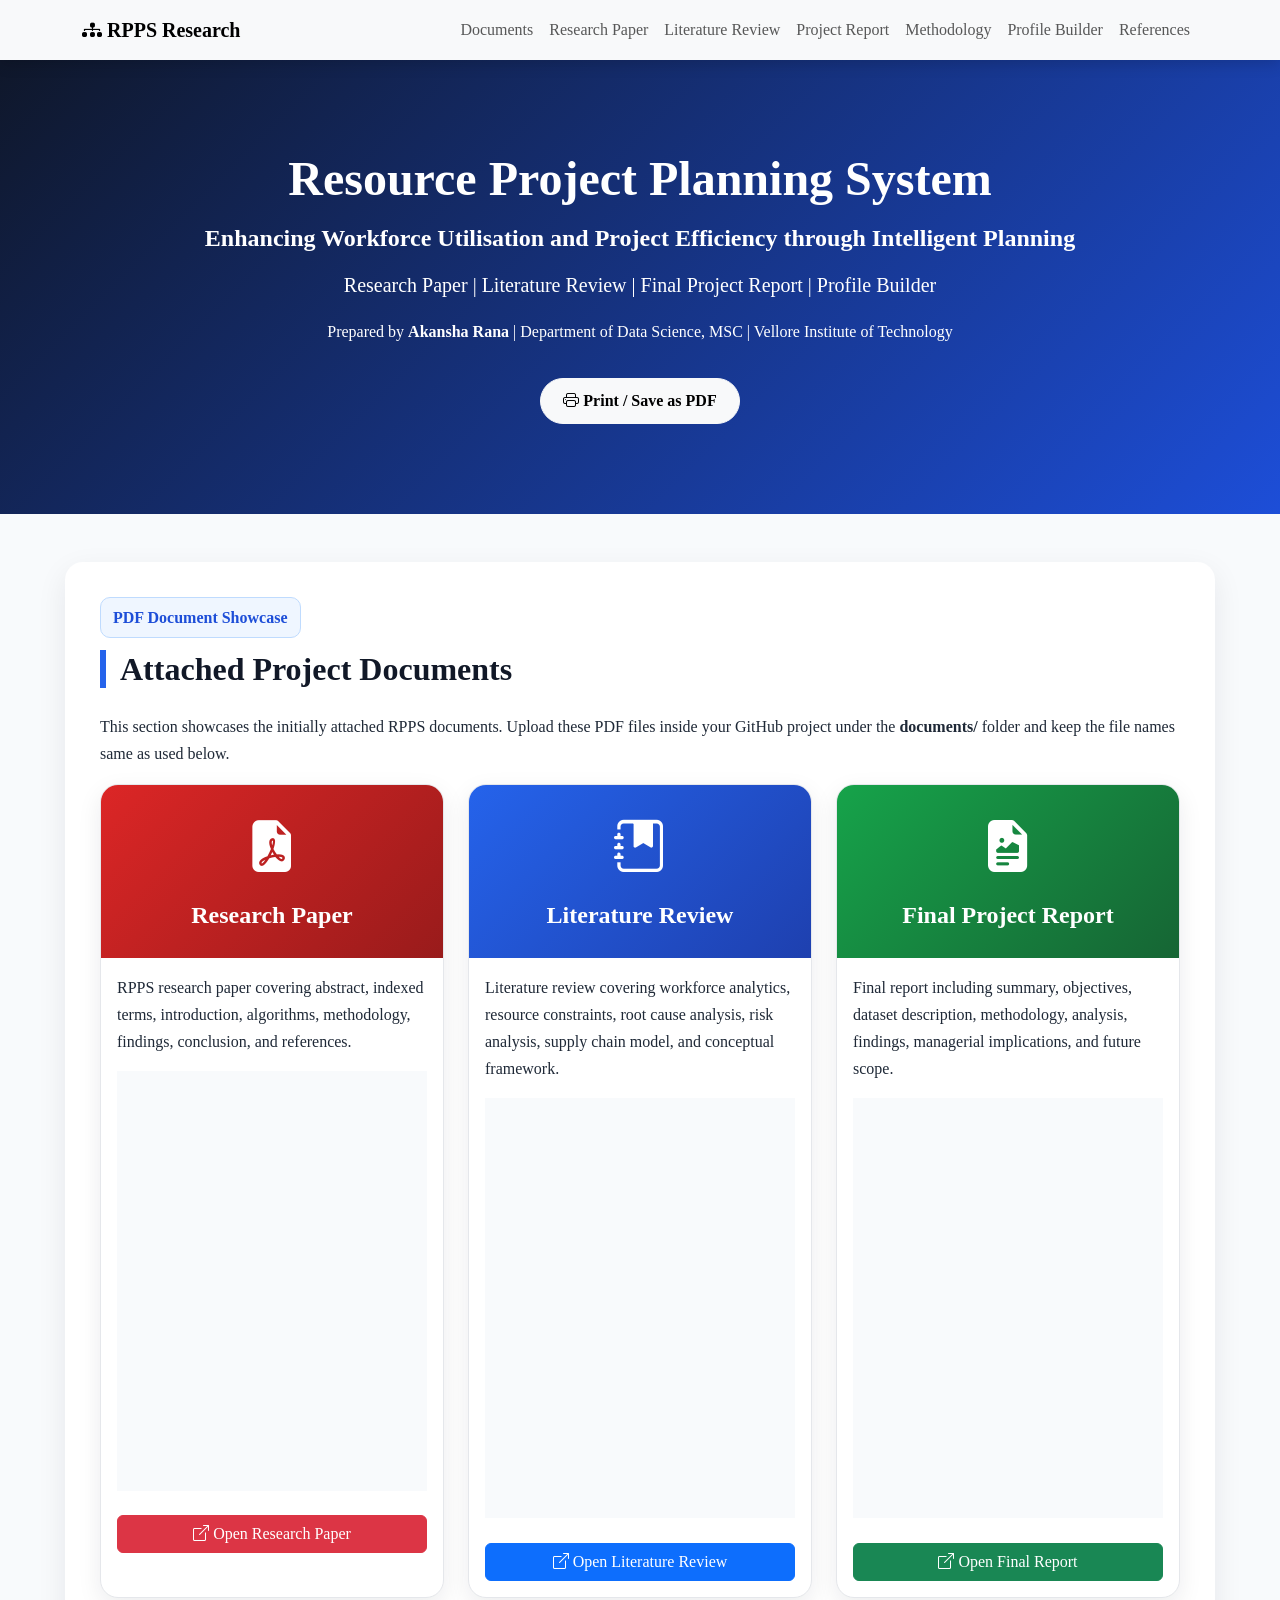
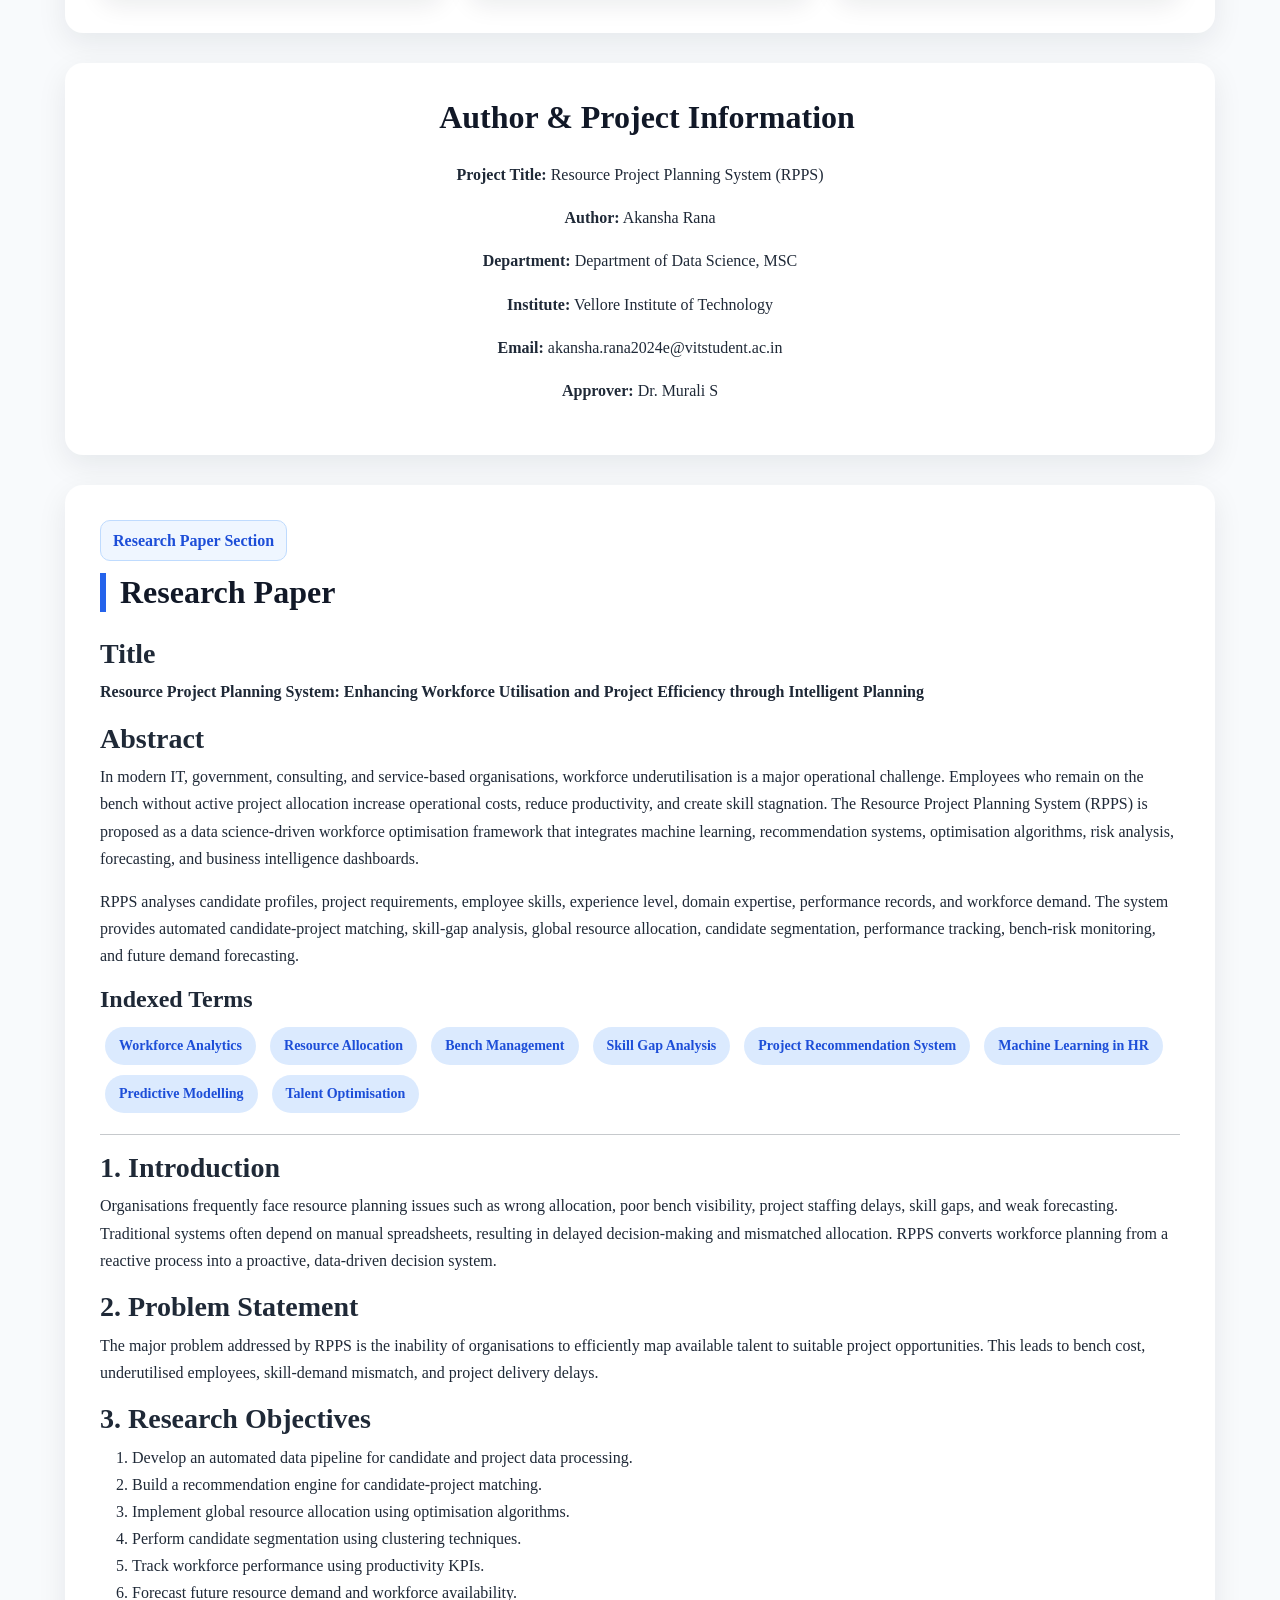
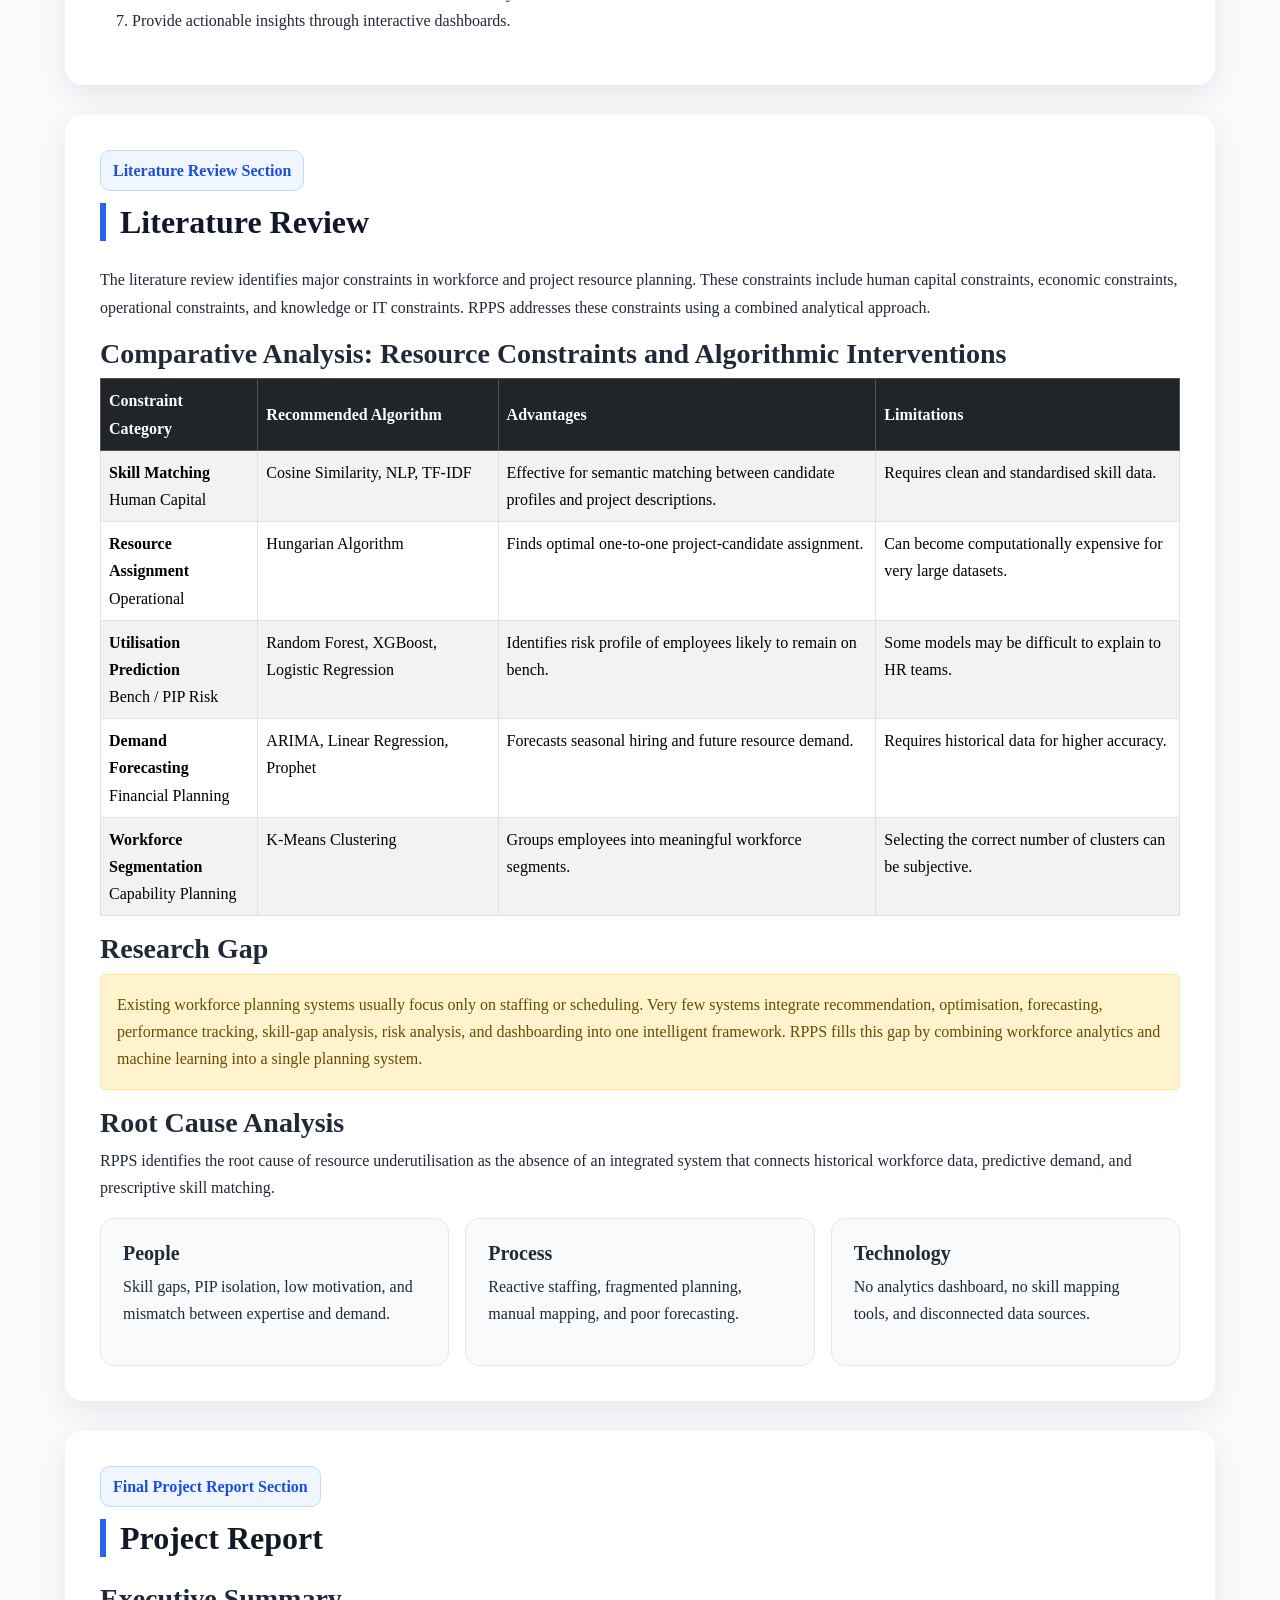
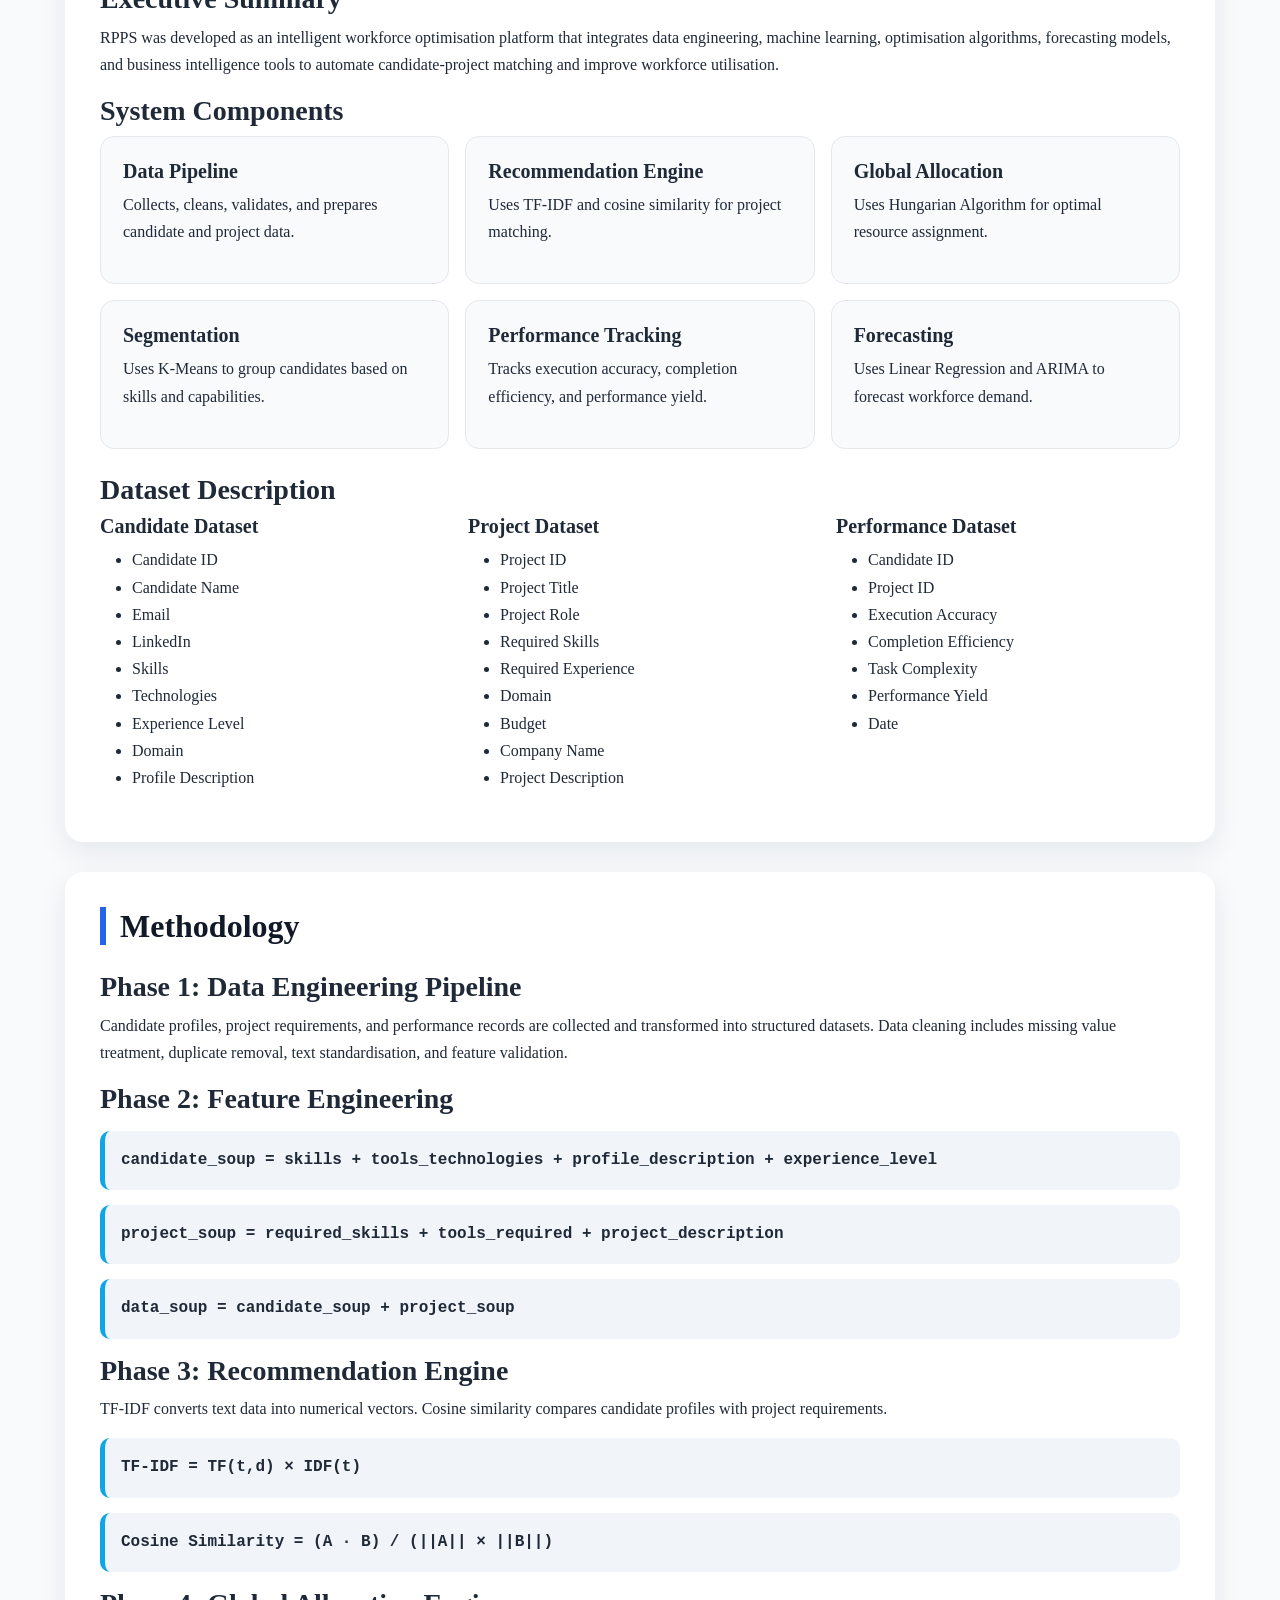
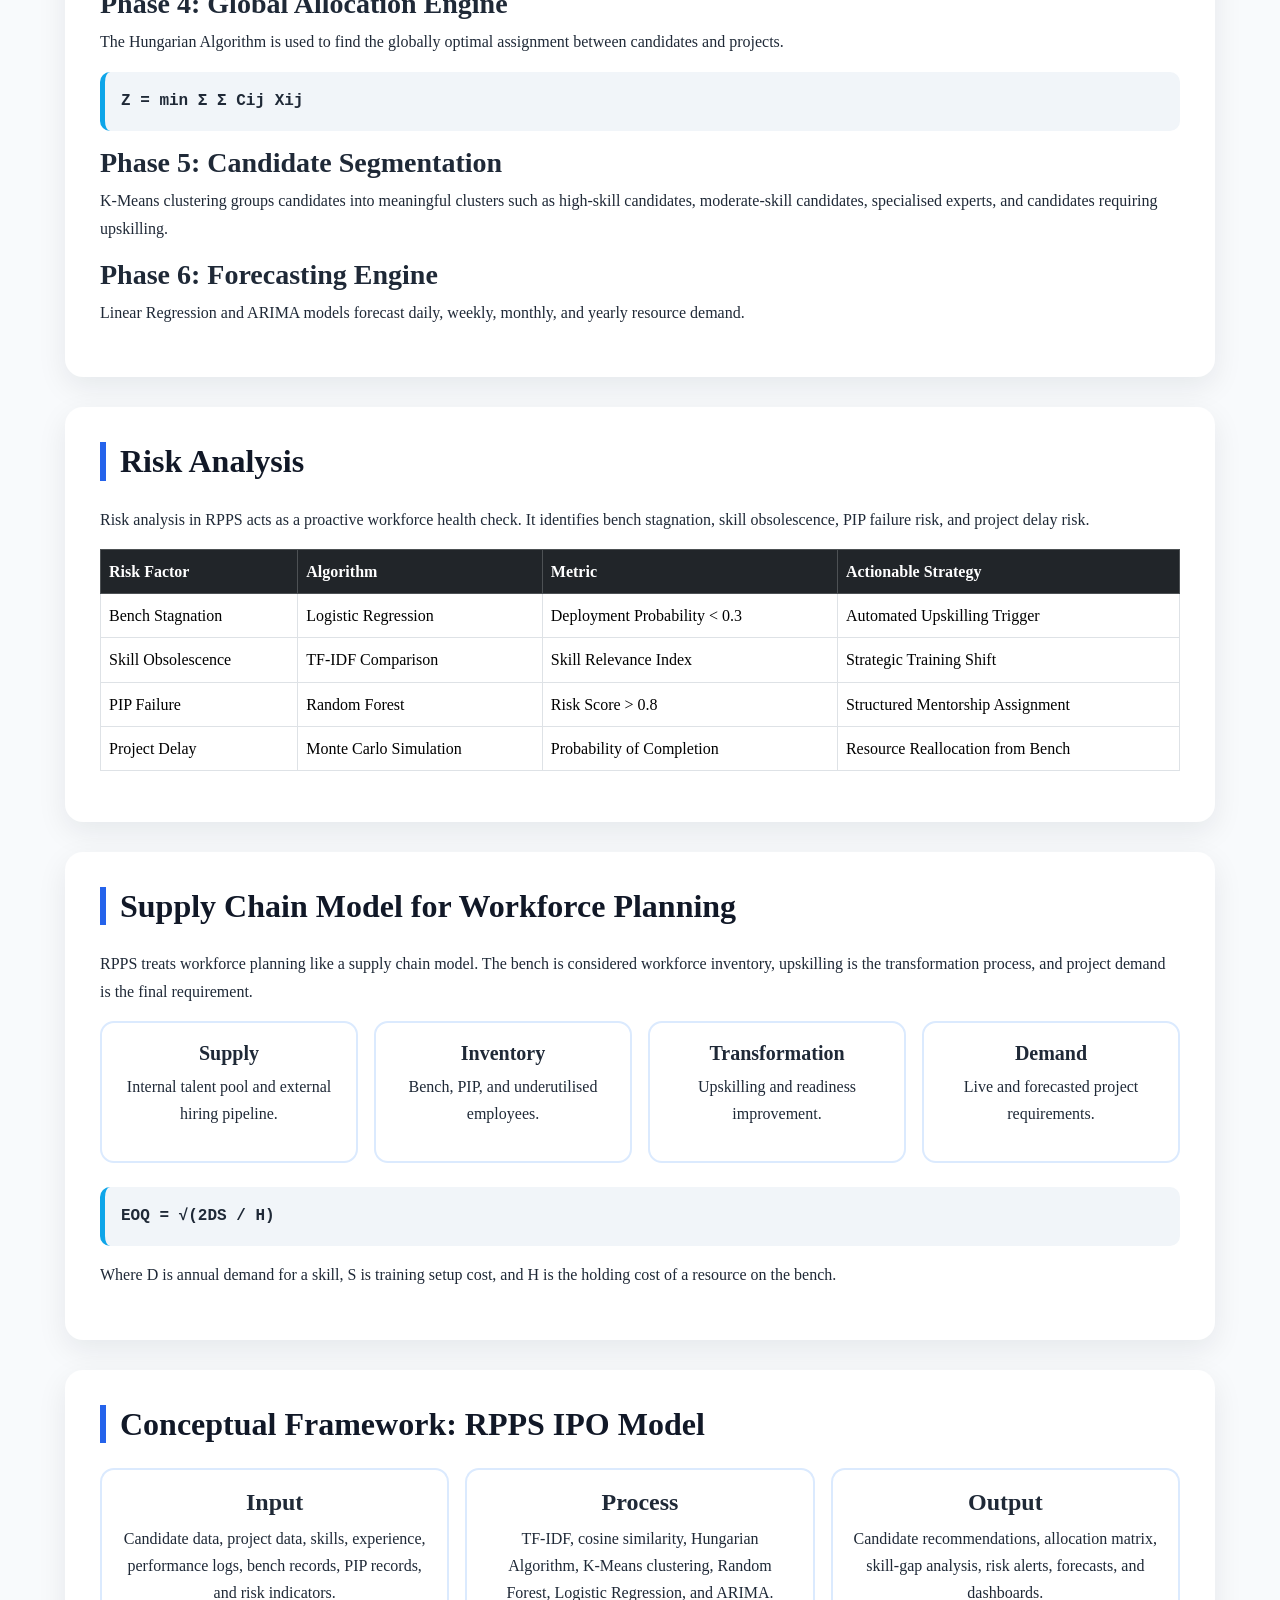
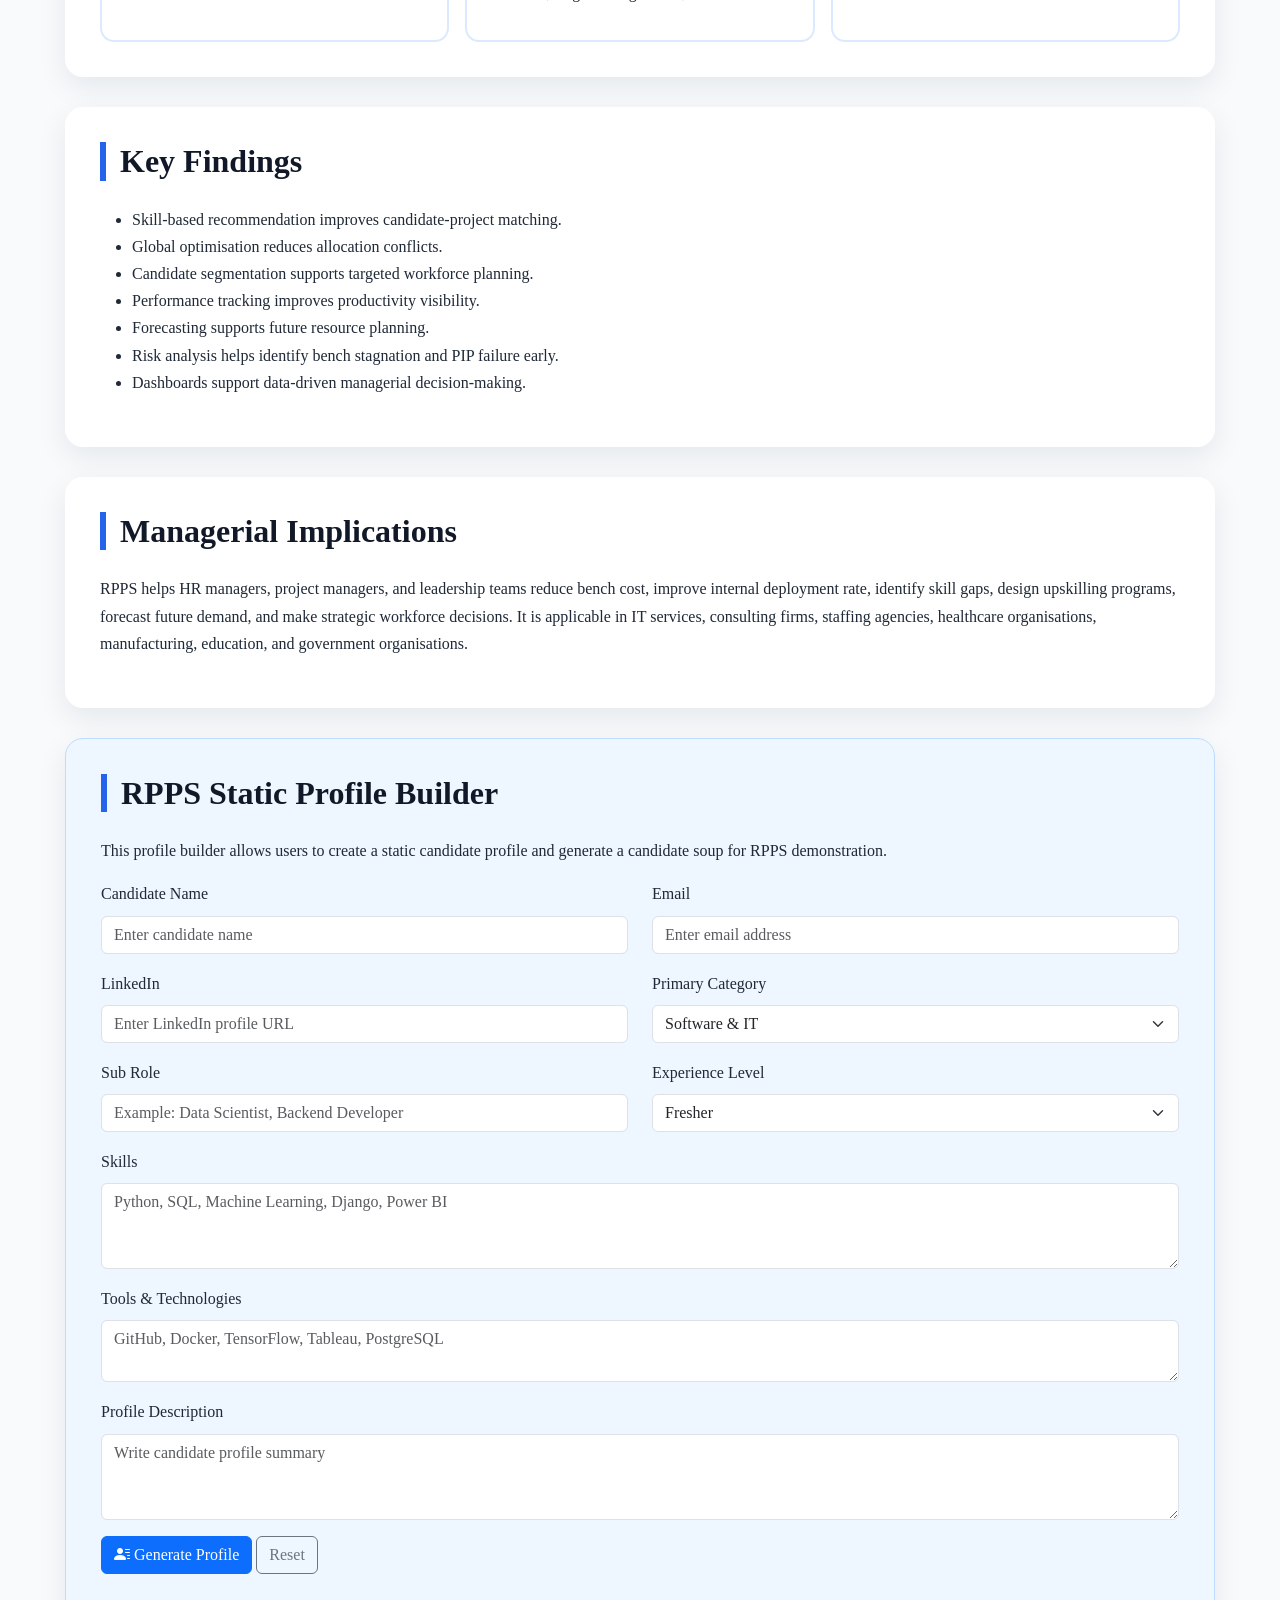
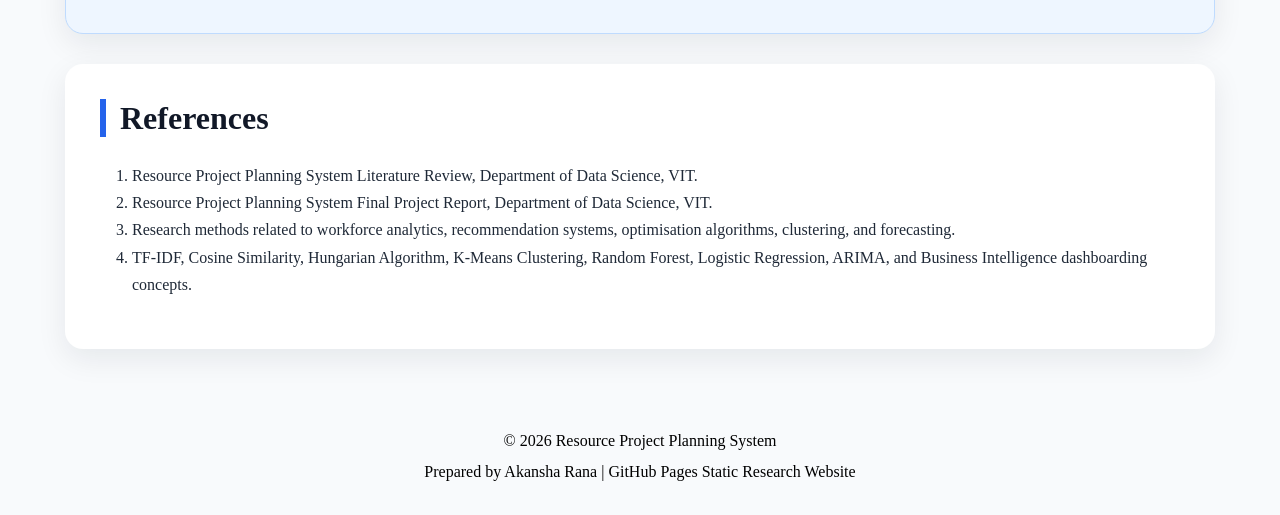
==== commit d9867df1: "Add files via upload" ====
--- a/research_paper.html
+++ b/research_paper.html
@@ -320,10 +320,10 @@
               analysis, findings, managerial implications, and future scope.
             </p>
 
-            <iframe class="pdf-preview" src="./final-project-report.pdf"></iframe>
+            <iframe class="pdf-preview" src="./final_project_report.pdf"></iframe>
 
             <div class="d-grid gap-2 mt-3">
-              <a href="./final-project-report.pdf" target="_blank" class="btn btn-success">
+              <a href="final_project_report.pdf" target="_blank" class="btn btn-success">
                 <i class="bi bi-box-arrow-up-right"></i> Open Final Report
               </a>
             </div>
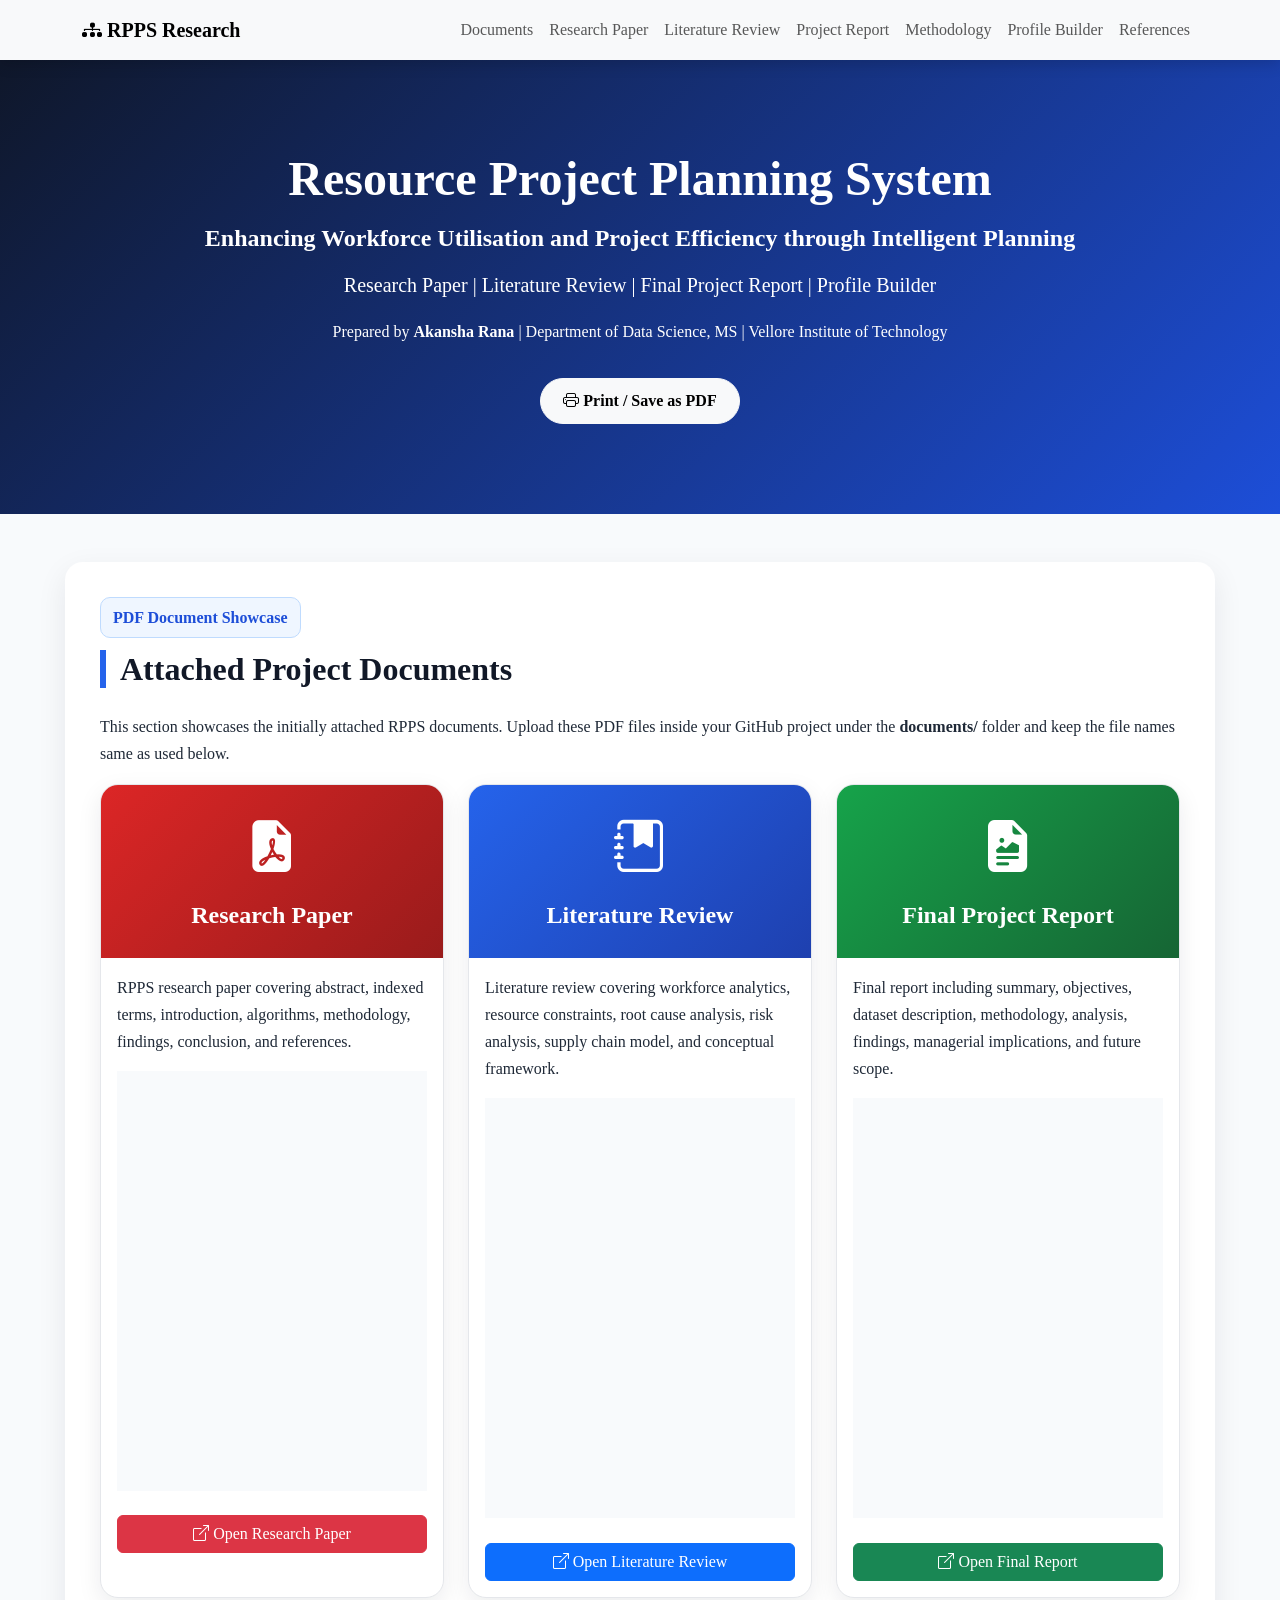
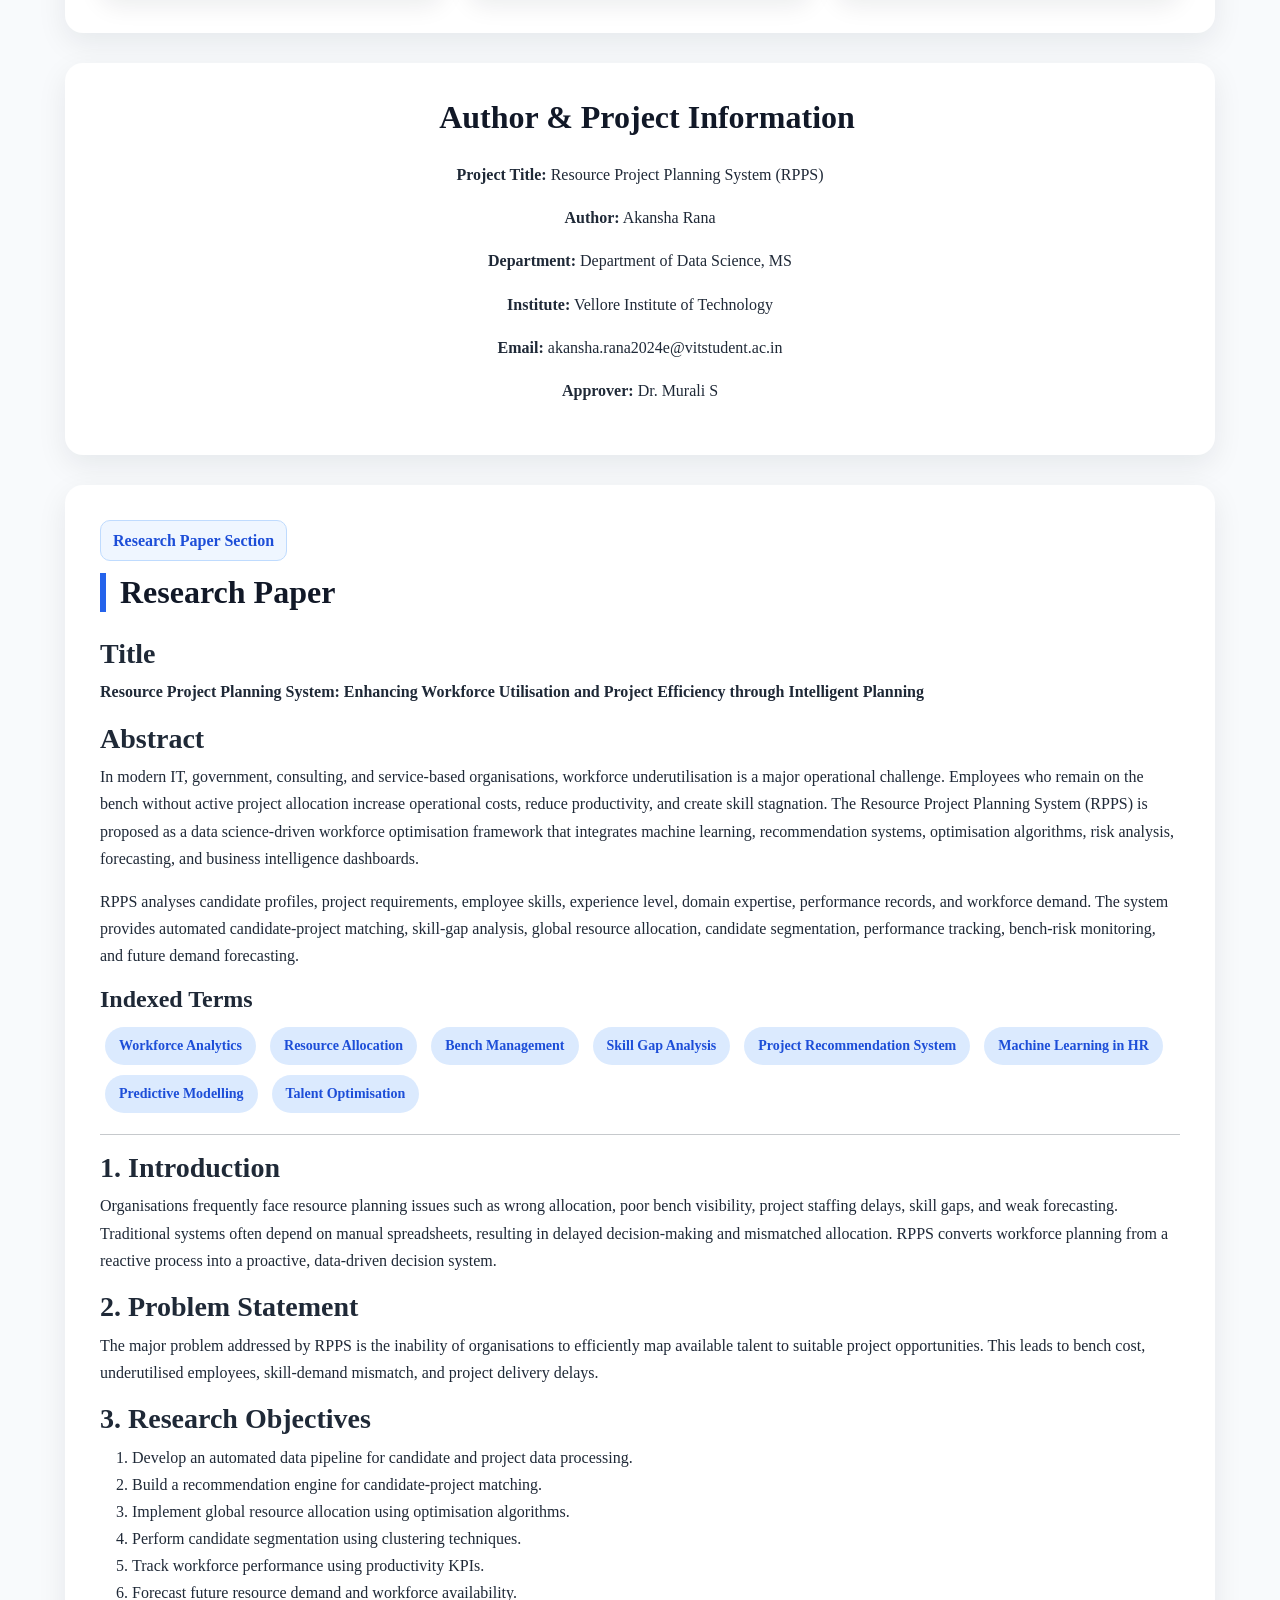
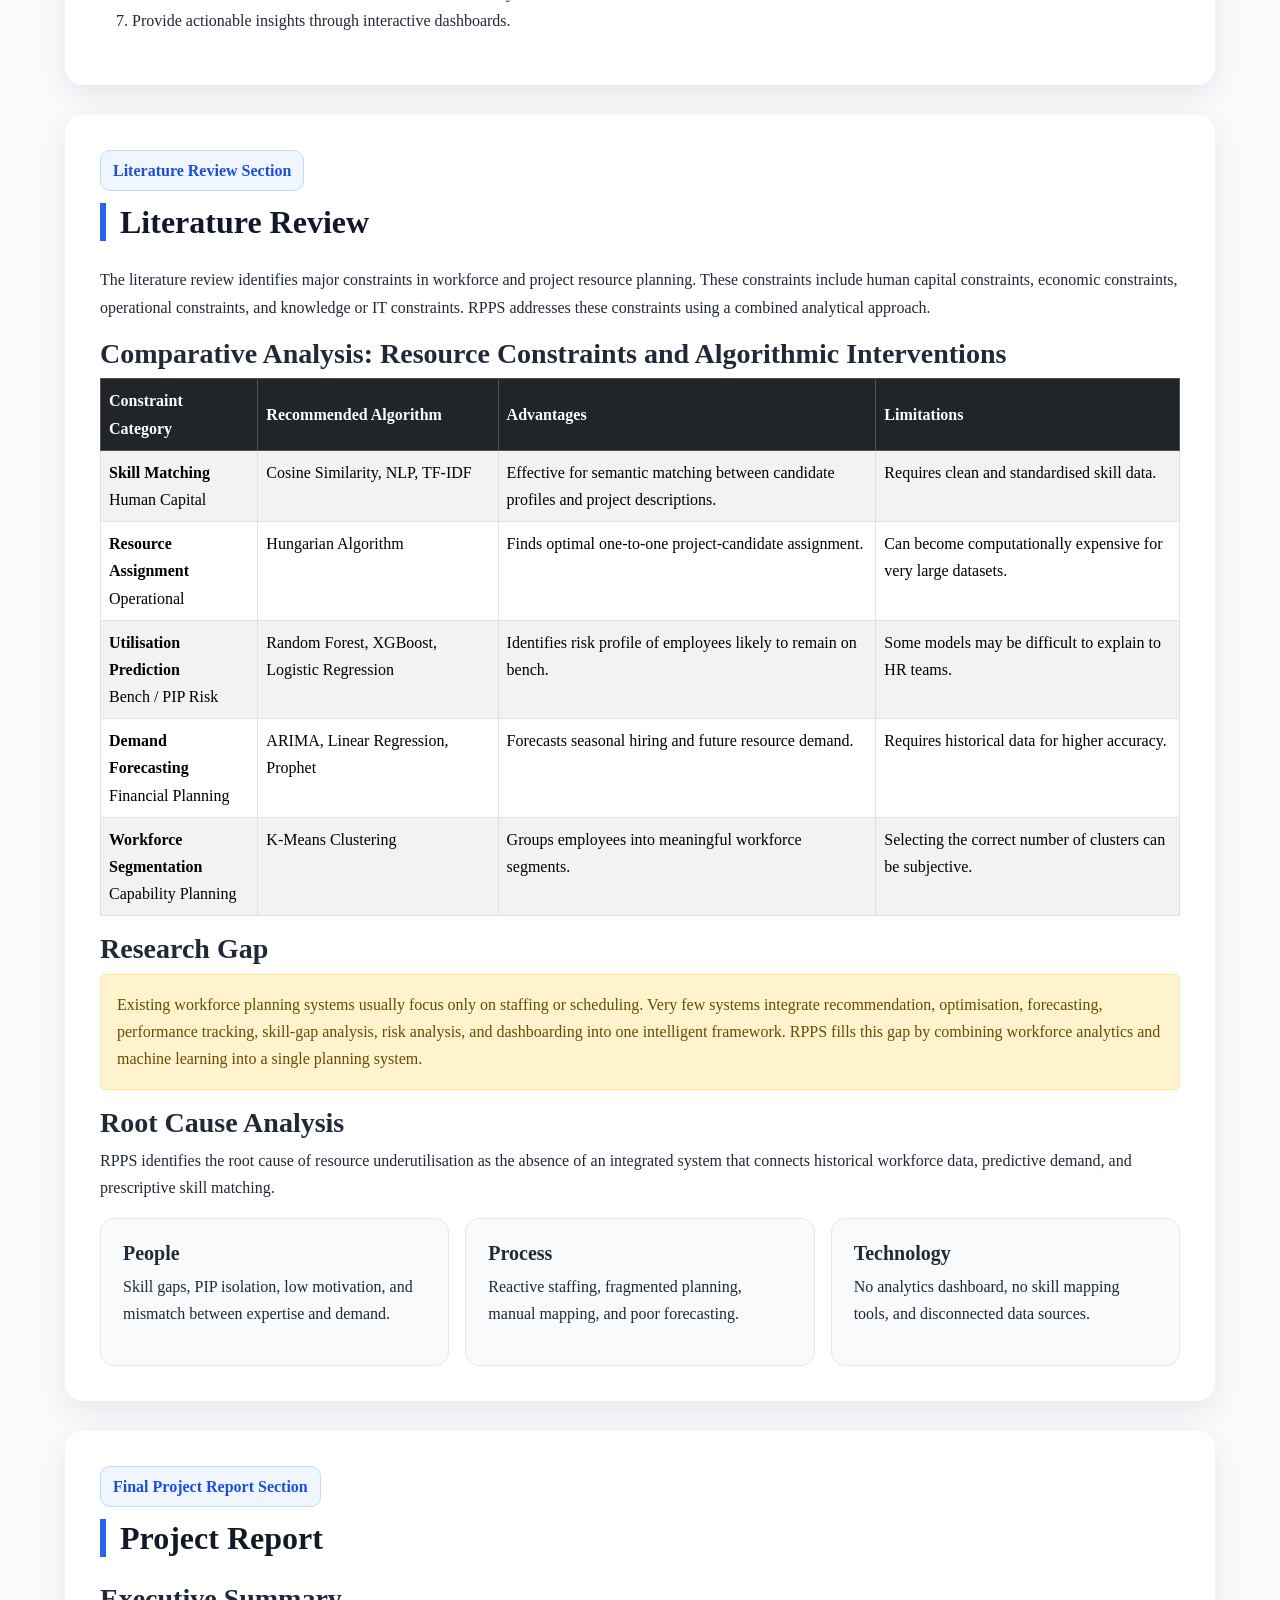
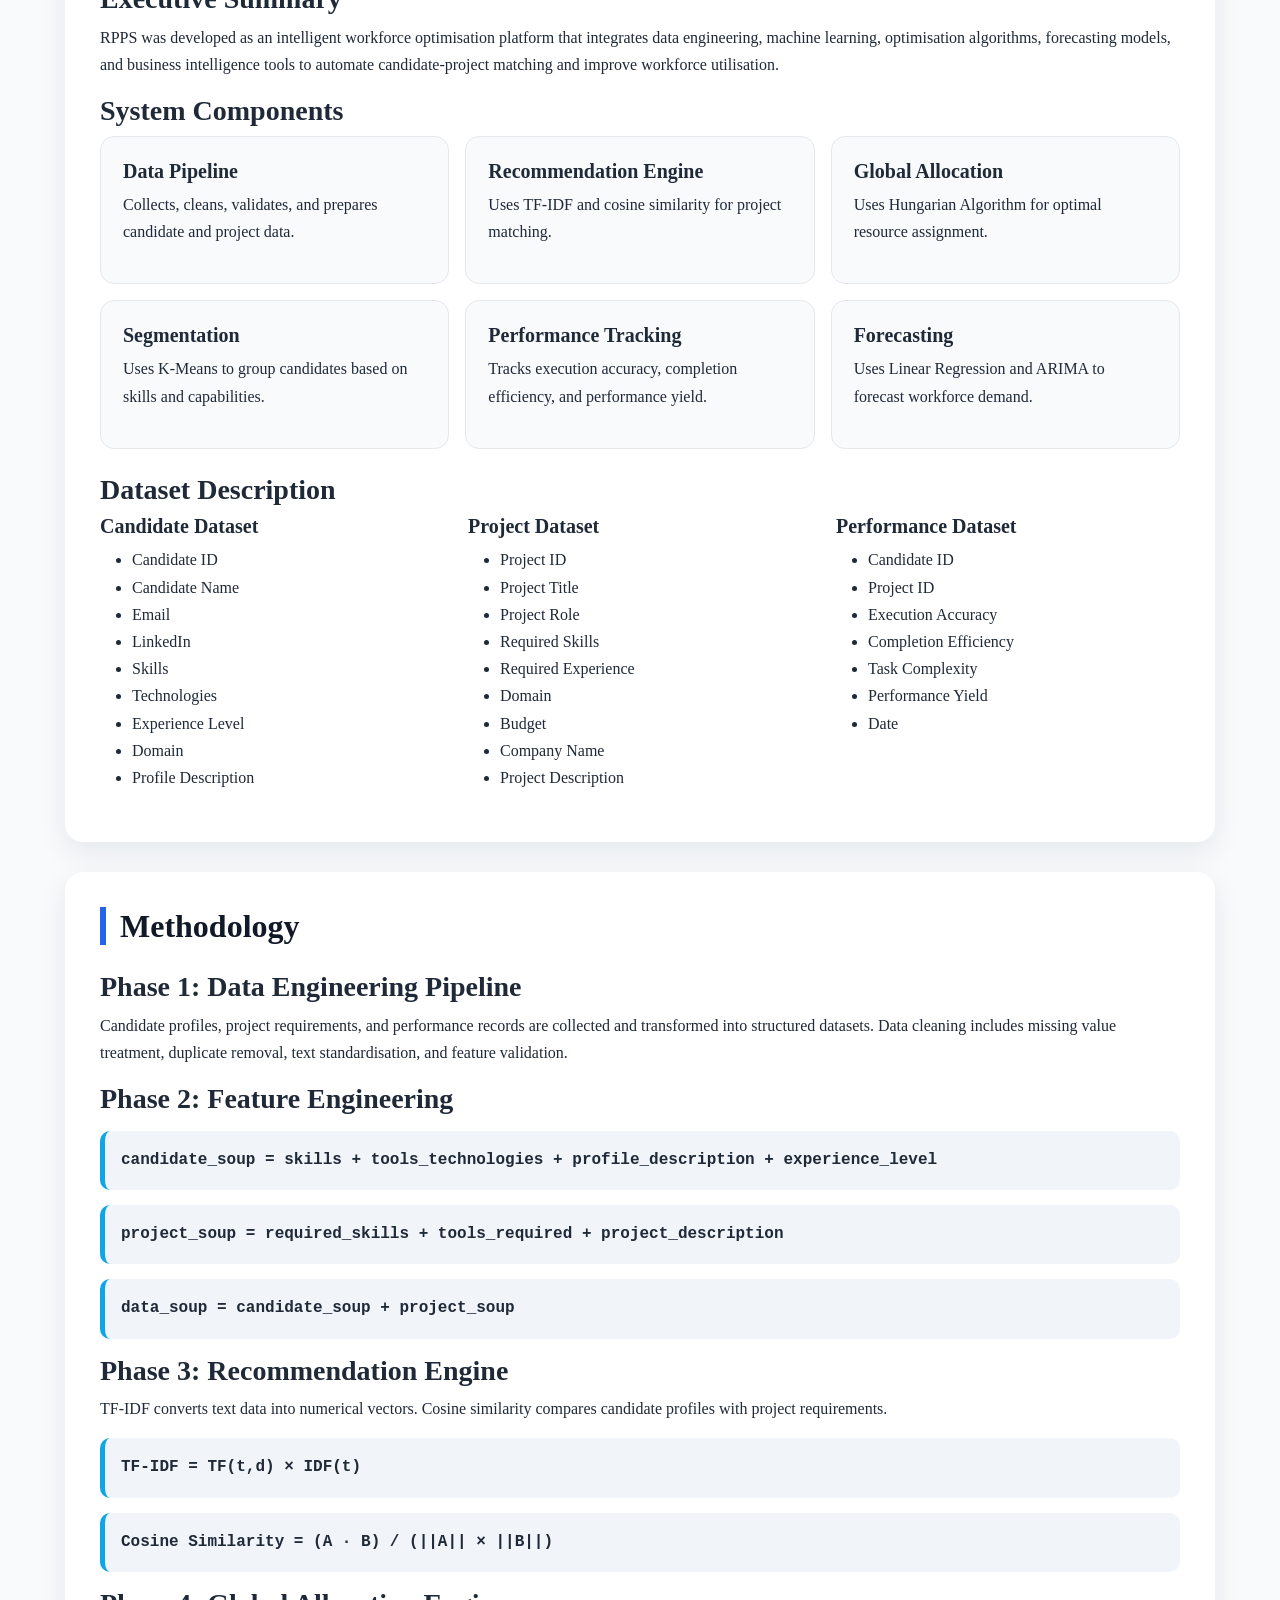
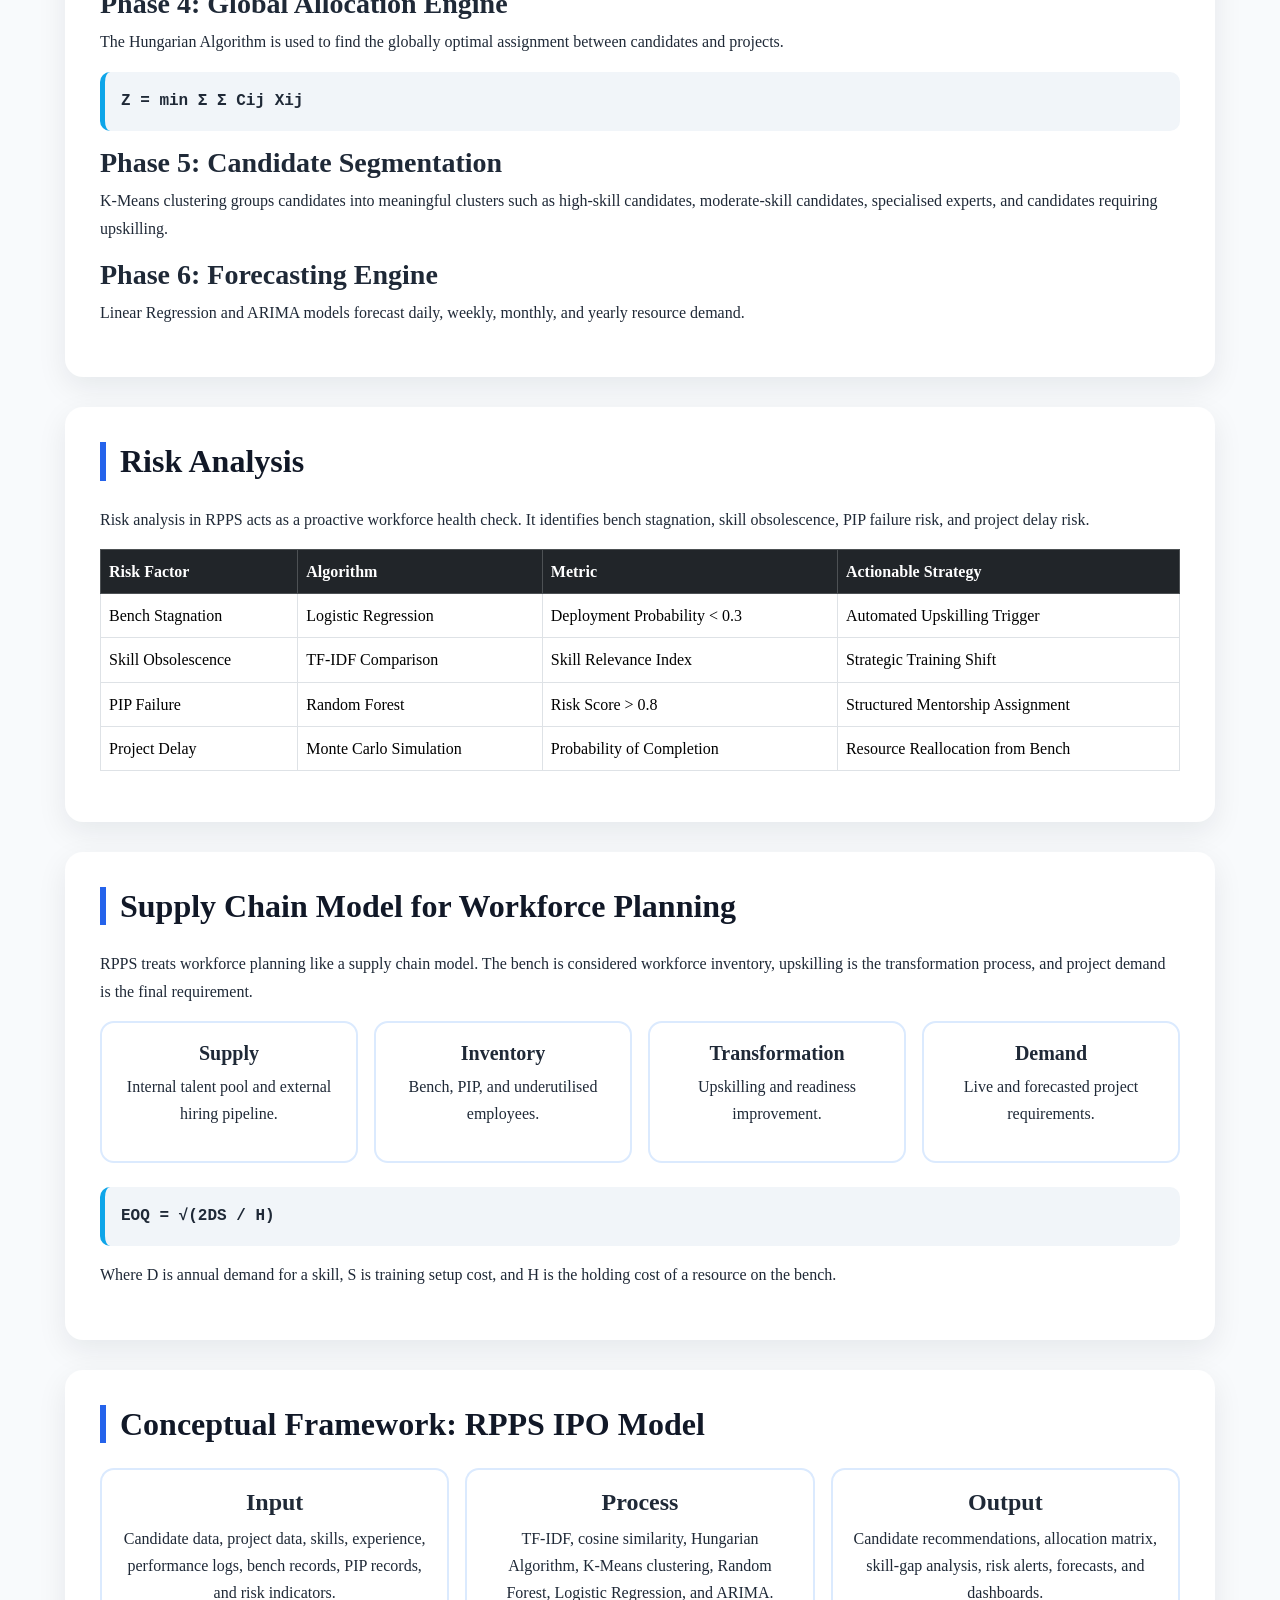
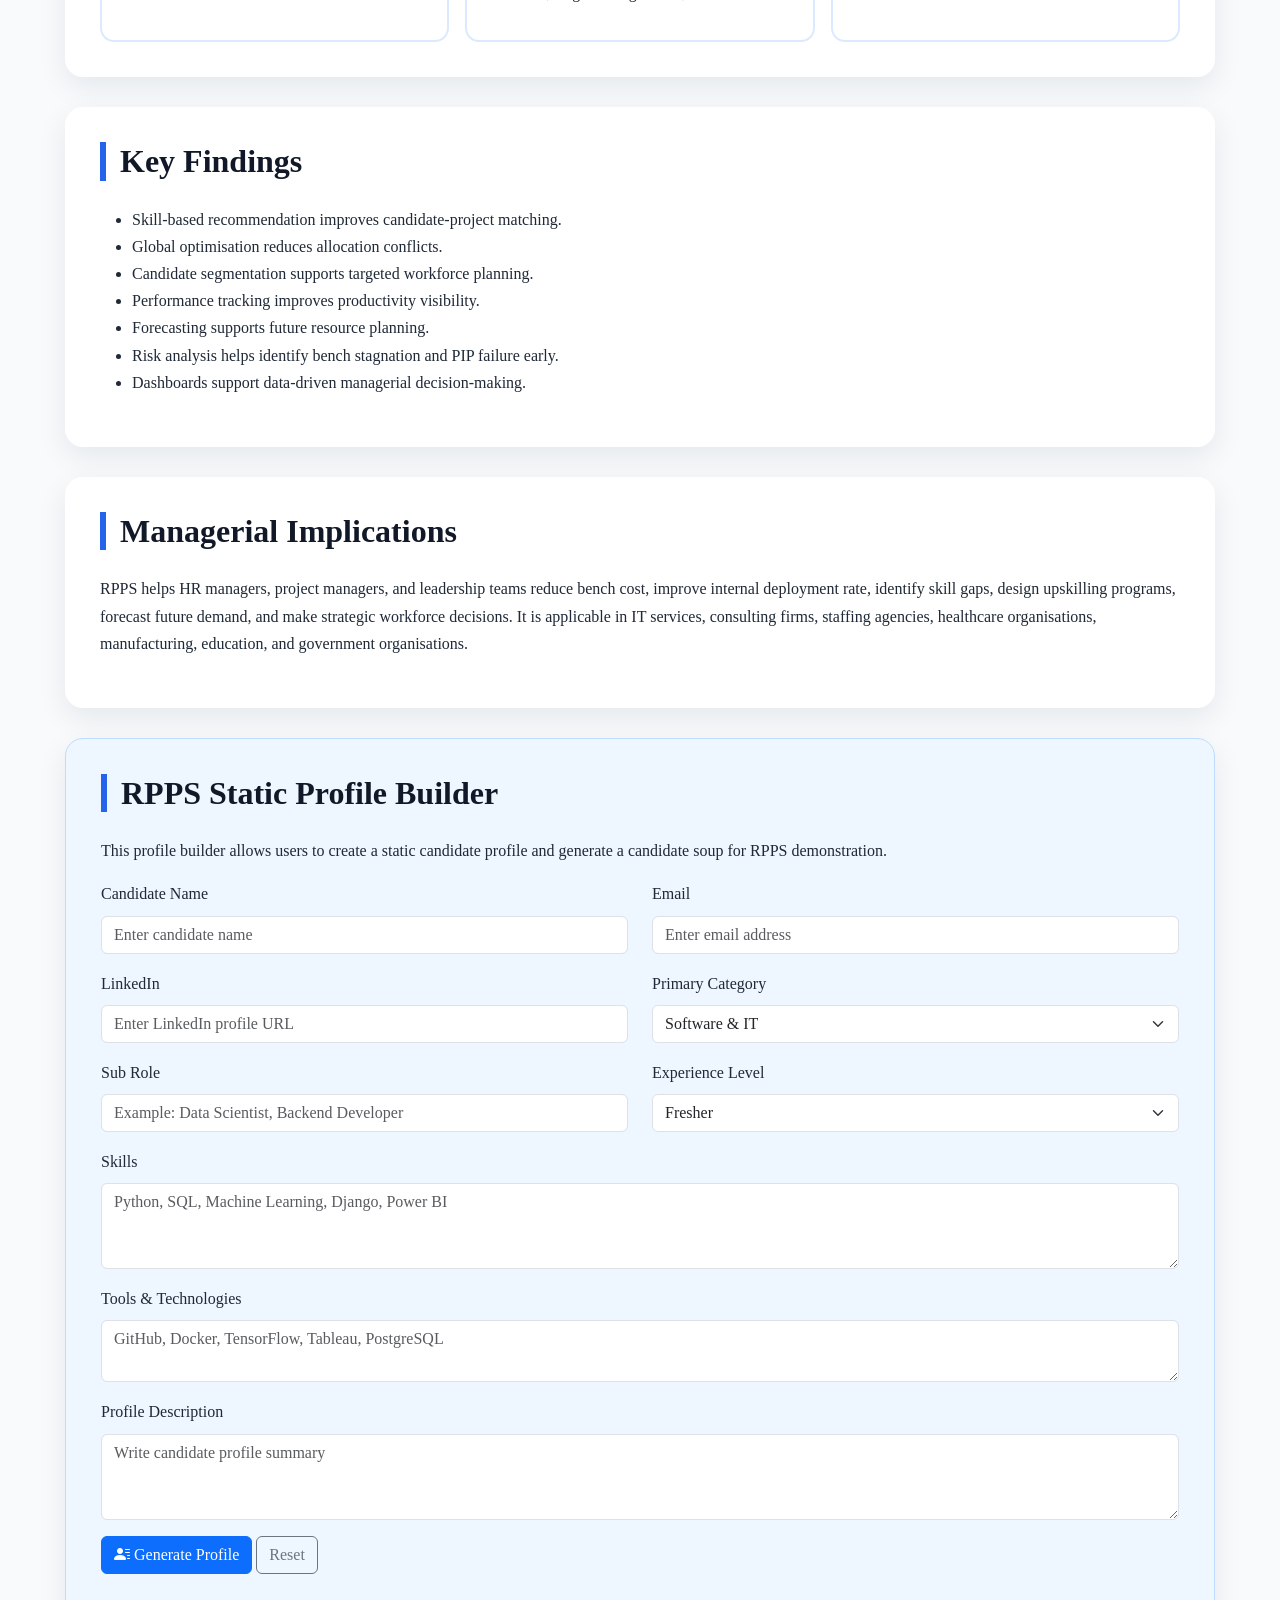
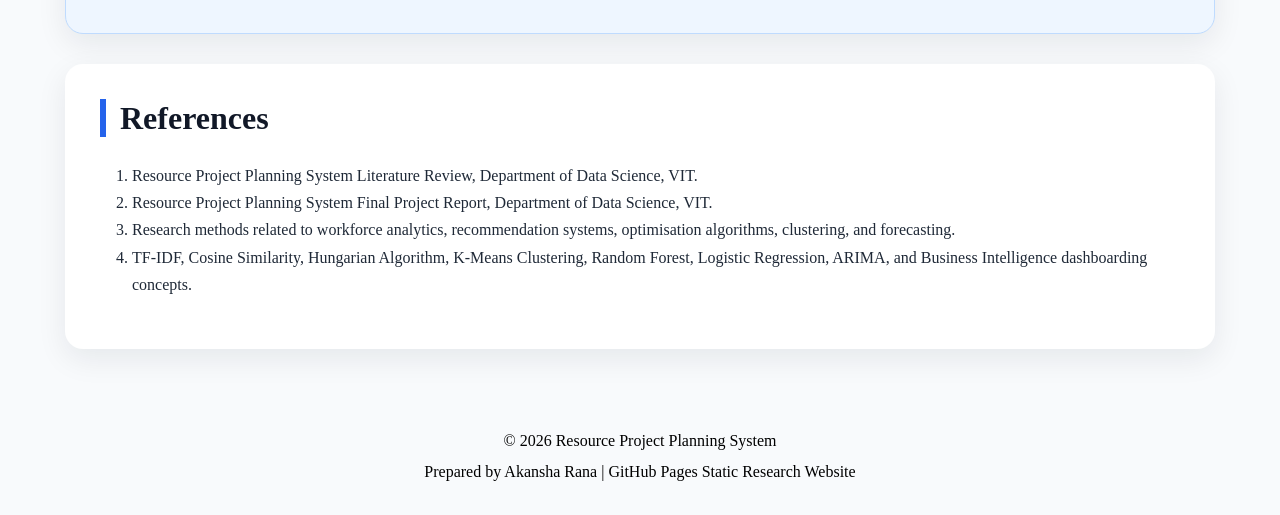
==== commit a09b4eb2: "Update degree from MSC to MS in research paper" ====
--- a/research_paper.html
+++ b/research_paper.html
@@ -235,7 +235,7 @@
 
     <p>
       Prepared by <strong>Akansha Rana</strong> |
-      Department of Data Science, MSC |
+      Department of Data Science, MS |
       Vellore Institute of Technology
     </p>
 
@@ -339,7 +339,7 @@
 
     <p><strong>Project Title:</strong> Resource Project Planning System (RPPS)</p>
     <p><strong>Author:</strong> Akansha Rana</p>
-    <p><strong>Department:</strong> Department of Data Science, MSC</p>
+    <p><strong>Department:</strong> Department of Data Science, MS</p>
     <p><strong>Institute:</strong> Vellore Institute of Technology</p>
     <p><strong>Email:</strong> akansha.rana2024e@vitstudent.ac.in</p>
     <p><strong>Approver:</strong> Dr. Murali S</p>
@@ -997,4 +997,4 @@
 <script src="https://cdn.jsdelivr.net/npm/bootstrap@5.3.3/dist/js/bootstrap.bundle.min.js"></script>
 
 </body>
-</html>+</html>
